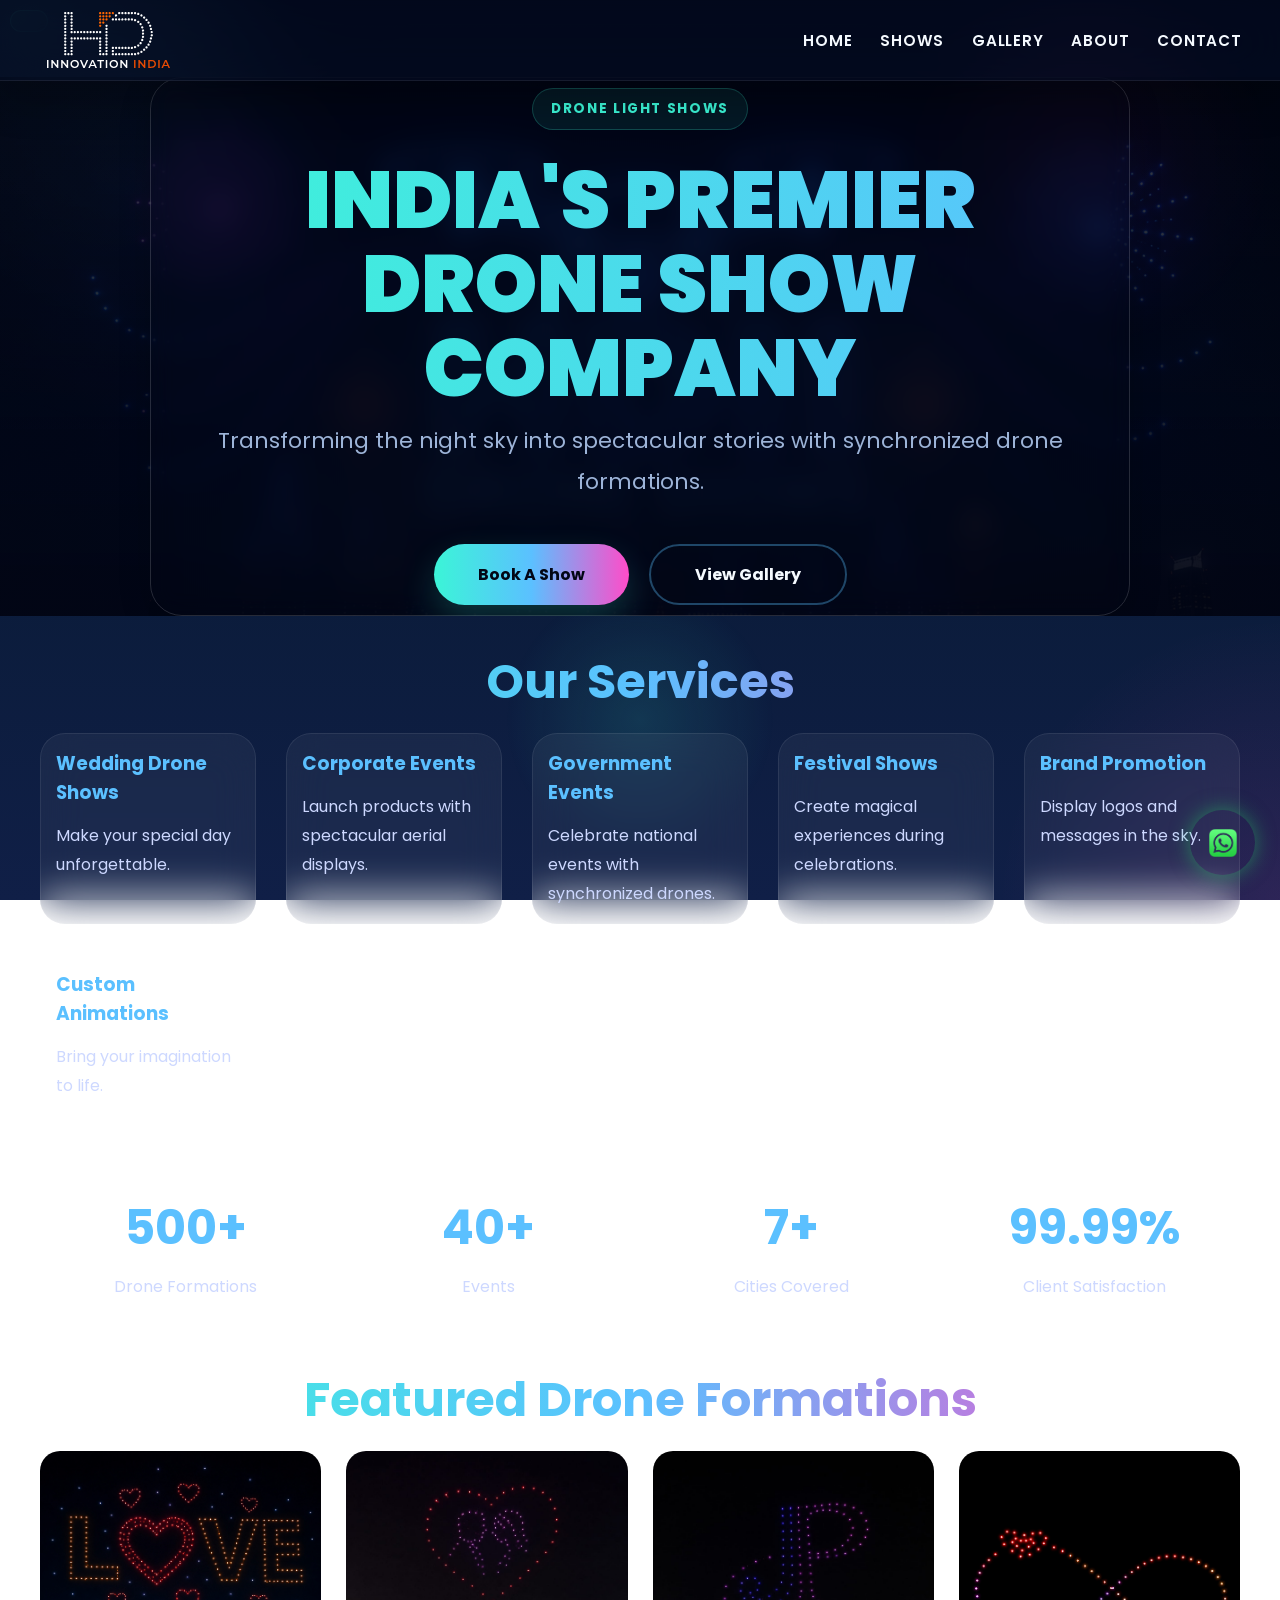
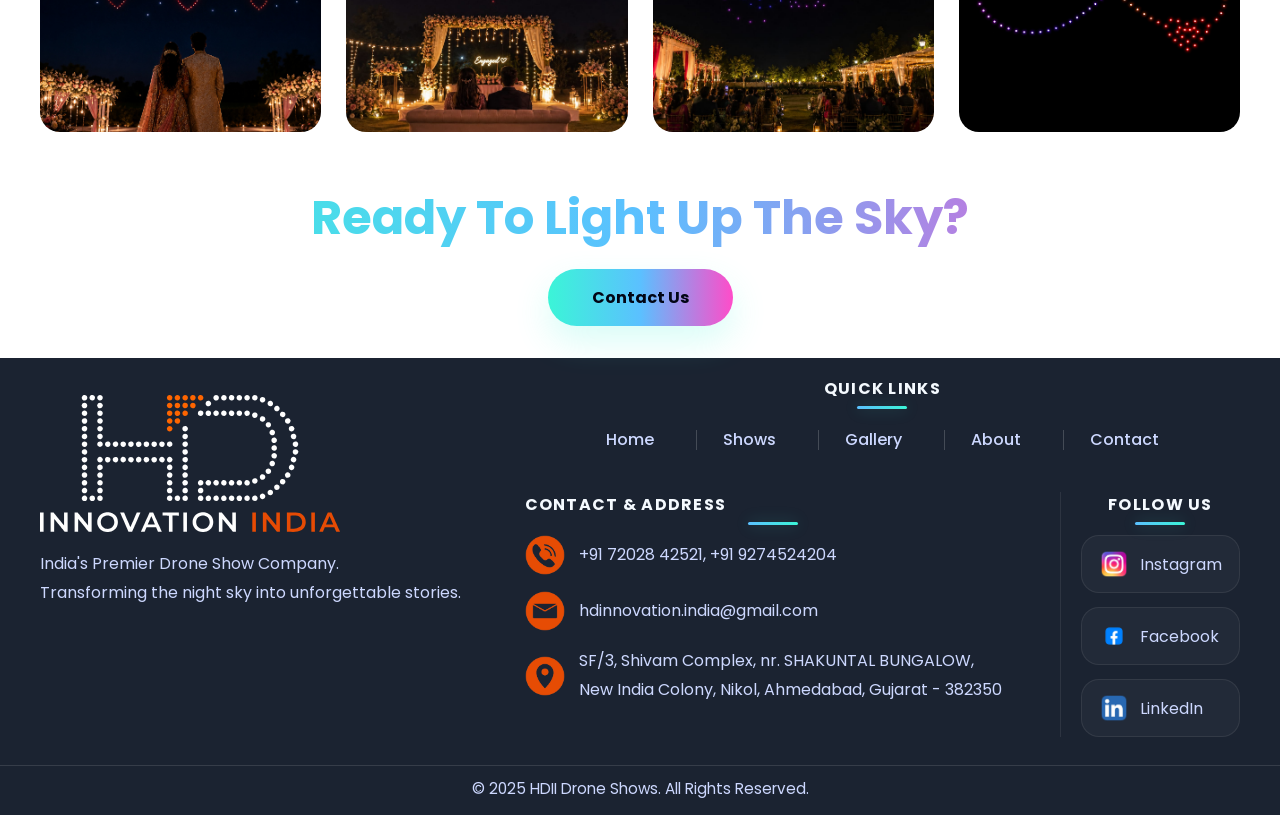
==== index.html @ b3e7aecb "Website Update" ====
<!DOCTYPE html>
<html lang="en">
<head>
    <meta charset="UTF-8">
    <meta name="viewport" content="width=device-width, initial-scale=1.0">
    <title>HDII Drone Shows</title>
    <link rel="icon" type="image/png" href="images/fevicon.svg">
    <link rel="stylesheet" href="css/style.css">
    <link href="https://fonts.googleapis.com/css2?family=Poppins:wght@300;400;500;600;700;800&display=swap"
        rel="stylesheet">
</head>
<body>
    <div id="drone-sky"></div>
    <!-- NAVBAR -->
    <header>
        <nav class="navbar">
            <a href="./index.html" class="logo">
                <img src="images/logo.svg" alt="HDII Logo">
            </a>
            <div class="menu-toggle" id="menu-toggle">
                ☰
            </div>
            <ul class="nav-links" id="nav-links">
                <li><a href="index.html">Home</a></li>
                <li><a href="shows.html">Shows</a></li>
                <li><a href="gallery.html">Gallery</a></li>
                <li><a href="about.html">About</a></li>
                <li><a href="contact.html">Contact</a></li>
            </ul>
        </nav>
    </header>
    <div class="hero-contentD">
        <span class="hero-tag"></span>            
    </div>
    <!-- HERO SECTION -->
    <section class="hero">
        <div class="hero-bg"></div>
        <div class="hero-animation">
            <span class="drone-dot dot-1"></span>
            <span class="drone-dot dot-2"></span>
            <span class="drone-dot dot-3"></span>
            <span class="drone-dot dot-4"></span>
        </div>
        <div class="overlay"></div>
        <div class="hero-content">
            <span class="hero-tag">Drone Light Shows</span>
            <h1>INDIA'S PREMIER DRONE SHOW COMPANY</h1>
            <p>
                Transforming the night sky into spectacular stories with synchronized drone formations.
            </p>
            <div class="hero-buttons">
                <a href="contact.html" class="btn-primary">Book A Show</a>
                <a href="gallery.html" class="btn-secondary">View Gallery</a>
            </div>
        </div>
    </section>
    <!-- SERVICES -->
    <section class="services">
        <h2>Our Services</h2>
        <div class="service-grid">
            <div class="card">
                <h3>Wedding Drone Shows</h3>
                <p>Make your special day unforgettable.</p>
            </div>
            <div class="card">
                <h3>Corporate Events</h3>
                <p>Launch products with spectacular aerial displays.</p>
            </div>
            <div class="card">
                <h3>Government Events</h3>
                <p>Celebrate national events with synchronized drones.</p>
            </div>
            <div class="card">
                <h3>Festival Shows</h3>
                <p>Create magical experiences during celebrations.</p>
            </div>
            <div class="card">
                <h3>Brand Promotion</h3>
                <p>Display logos and messages in the sky.</p>
            </div>
            <div class="card">
                <h3>Custom Animations</h3>
                <p>Bring your imagination to life.</p>
            </div>
        </div>
    </section>
    <!-- STATS -->
    <section class="stats">
        <div class="stat-box">
            <h2>500+</h2>
            <p>Drone Formations</p>
        </div>
        <div class="stat-box">
            <h2>40+</h2>
            <p>Events</p>
        </div>
        <div class="stat-box">
            <h2>7+</h2>
            <p>Cities Covered</p>
        </div>
        <div class="stat-box">
            <h2>99.99%</h2>
            <p>Client Satisfaction</p>
        </div>
    </section>
    <!-- GALLERY -->
    <section class="gallery-preview">
        <h2>Featured Drone Formations</h2>
        <div class="gallery-grid">
            <img src="images/gallery/01.jpeg" alt="Drone Show">
            <img src="images/gallery/02.jpeg" alt="Drone Show">
            <img src="images/gallery/03.jpeg" alt="Drone Show">
            <img src="images/gallery/04.jpeg" alt="Drone Show">
        </div>
    </section>
    <!-- CONTACT CTA -->
    <section class="contact-home">
        <h2>Ready To Light Up The Sky?</h2>
        <a href="contact.html" class="btn-primary">
            Contact Us
        </a>
    </section>
    
    <!-- WHATSAPP FLOAT BUTTON -->
    <a href="https://wa.me/917202842521?text=Hello%20HDII%20Team,%20we%20find%20your%20drone%20shows%20fascinating%20and%20would%20love%20to%20learn%20more%20about%20your%20services.%20Could%20you%20please%20provide%20details%20on%20how%20we%20can%20collaborate%20for%20an%20upcoming%20event%3F%20Looking%20forward%20to%20hearing%20from%20you."
       class="whatsapp-float"
       target="_blank"
       aria-label="Chat on WhatsApp">

        <img src="images/icon/WA.png" alt="WhatsApp icon" class="whatsapp-float-icon">

    </a>
    <!-- FOOTER -->
    <footer>
        <div class="footer-grid">
            <div class="footer-section footer-brand">
                <a href="index.html" class="footer-logo"><img src="images/logo.svg" alt="HDII Logo"></a>
                <p>
                    India's Premier Drone Show Company.<br>
                    Transforming the night sky into unforgettable stories.
                </p>
            </div>
            <div class="footer-section footer-links-section">
                <h3>Quick Links</h3>
                <div class="footer-links-grid">
                    <a href="index.html" class="footer-link link-home">
                        <span>Home</span>
                    </a>
                    <a href="shows.html" class="footer-link link-shows">
                        <span>Shows</span>
                    </a>
                    <a href="gallery.html" class="footer-link link-gallery">
                        <span>Gallery</span>
                    </a>
                    <a href="about.html" class="footer-link link-about">
                        <span>About</span>
                    </a>
                    <a href="contact.html" class="footer-link link-contact">
                        <span>Contact</span>
                    </a>
                </div>
            </div>
            <div class="footer-section footer-contact">
                <h3>Contact & Address</h3>
                <div class="footer-contact-item">
                    <img src="images/icon/CALL.png" alt="Phone" class="footer-icon-img">
                    <p>+91 72028 42521, +91 9274524204</p>
                </div>
                <div class="footer-contact-item">
                    <img src="images/icon/MAIL.png" alt="Email" class="footer-icon-img">
                    <p>hdinnovation.india@gmail.com</p>
                </div>
                <div class="footer-contact-item">
                    <img src="images/icon/LOCATION.png" alt="Location" class="footer-icon-img">
                    <p>SF/3, Shivam Complex, nr. SHAKUNTAL BUNGALOW,<br>
                    New India Colony, Nikol, Ahmedabad, Gujarat - 382350</p>
                </div>
            </div>
            <div class="footer-section footer-follow">
                <h3>Follow Us</h3>
                <div class="footer-social footer-social-buttons">
                    <a href="https://www.instagram.com/droneshow.in" class="social-instagram"><img src="images/icon/insta.png" alt="Instagram" class="footer-social-icon">Instagram</a>
                    <a href="https://www.facebook.com/profile.php?id=61590382779929" class="social-facebook"><img src="images/icon/FB.png" alt="Facebook" class="footer-social-icon">Facebook</a>
                    <a href="https://www.linkedin.com/in/hd-innovation-836845391" class="social-linkedin"><img src="images/icon/linkdin.png" alt="LinkedIn" class="footer-social-icon">LinkedIn</a>
                    <!-- <a href="#" class="social-youtube"><img src="images/icon/yt.png" alt="YouTube" class="footer-social-icon">YouTube</a> -->
                </div>
            </div>
        </div>
        <div class="footer-bottom">
            <p>© 2025 HDII Drone Shows. All Rights Reserved.</p>
        </div>
    </footer>
    <script>(function(){document.addEventListener('DOMContentLoaded',function(){var t=document.getElementById('menu-toggle');var n=document.getElementById('nav-links');if(!t||!n)return;t.addEventListener('click',function(){var o=n.classList.toggle('active');t.classList.toggle('open');t.setAttribute('aria-expanded',o?'true':'false');});n.querySelectorAll('a').forEach(function(a){a.addEventListener('click',function(){if(n.classList.contains('active')){n.classList.remove('active');t.classList.remove('open');t.setAttribute('aria-expanded','false');}});});window.addEventListener('keydown',function(e){if(e.key==='Escape'&&n.classList.contains('active')){n.classList.remove('active');t.classList.remove('open');t.setAttribute('aria-expanded','false');}});});})();</script>
    <script src="js/script.js"></script>
</body>
</html>
---- css/style.css ----
/* =========================================
   HDII DRONE SHOW WEBSITE V3
========================================= */

@import url('https://fonts.googleapis.com/css2?family=Poppins:wght@300;400;500;600;700;800&display=swap');

*{
    margin:0;
    padding:0;
    box-sizing:border-box;
    font-family:'Poppins',sans-serif;
}

html{
    scroll-behavior:smooth;
}

:root{

    --bg1:#020615;
    --bg2:#081a34;
    --bg3:#101f47;

    --blue:#5bc0ff;
    --purple:#a473ff;
    --pink:#ff4cc9;
    --cyan:#3bf5d7;

    --white:#f5faff;
    --text:#cdd8ff;
    --muted:#9db4d8;
    --card:rgba(7,14,36,.72);
    --border:rgba(255,255,255,.12);
}

/* =========================================
   BODY
========================================= */

body{

    background:
    radial-gradient(circle at top left, rgba(91,192,255,.12), transparent 18%),
    radial-gradient(circle at bottom right, rgba(255,76,201,.12), transparent 18%),
    linear-gradient(180deg, var(--bg1) 0%, var(--bg2) 45%, var(--bg3) 100%);

    color:var(--white);

    overflow-x:hidden;

    min-height:100vh;

    position:relative;

    background-attachment:fixed;
}

img,
picture,
video,
iframe{
    max-width:100%;
    height:auto;
    display:block;
}

h1,
h2,
h3,
h4,
h5,
h6,
p,
button,
a{
    overflow-wrap:break-word;
    word-wrap:break-word;
}

*{
    box-sizing:border-box;
}

.hero-content,
.about-container,
.gallery-grid,
.video-grid,
.service-grid,
.formation-grid,
.stats,
.footer-grid{
    width:min(100%,1200px);
    margin-inline:auto;
}

/* =========================================
   ANIMATED BACKGROUND
========================================= */

body::before{

    content:"";

    position:fixed;

    inset:0;

    background:

    radial-gradient(circle at 10% 20%, rgba(91,192,255,.18), transparent 18%),
    radial-gradient(circle at 85% 18%, rgba(255,76,201,.16), transparent 14%),
    radial-gradient(circle at 50% 80%, rgba(59,245,215,.12), transparent 14%),
    radial-gradient(circle at 30% 55%, rgba(255,255,255,.08), transparent 12%),
    radial-gradient(circle at 70% 45%, rgba(255,255,255,.08), transparent 12%);

    filter:blur(0.5px);

    z-index:-1;
}

/* =========================================
   SCROLLBAR
========================================= */

::-webkit-scrollbar{
    width:10px;
}

::-webkit-scrollbar-track{
    background:#111D35;
}

::-webkit-scrollbar-thumb{

    background:
    linear-gradient(
        var(--blue),
        var(--purple)
    );

    border-radius:20px;
}

/* =========================================
   NAVBAR
========================================= */

.navbar{

    position:fixed;

    top:0;
    left:0;

    width:100%;

    padding:5px 3%;

    display:flex;

    justify-content:space-between;

    align-items:center;

    z-index:1000;

    background:rgba(3,11,31,.72);

    backdrop-filter:blur(24px);

    border-bottom:1px solid rgba(255,255,255,.08);

    box-shadow:0 18px 40px rgba(0,0,0,.24);
}

.logo{

    display:flex;

    align-items:center;

    text-decoration:none;
    
    cursor:pointer;
}

.logo img{
    
    width:140px;
    height: 70px;
    
    padding:7px;
    object-fit:contain;

    border-radius:7px;

    transition:.4s;
}

.logo:hover img{

    transform:scale(1.05);

    box-shadow:
    0 0 16px rgba(91,192,255,.45),
    0 0 32px rgba(255,76,201,.28);
}

.nav-links{

    display:flex;

    align-items:center;

    gap:28px;

    margin:0;

    padding:0;

    list-style:none;
}

.nav-links li{

    list-style:none;
}

.nav-links a{

    color:var(--white);

    text-decoration:none;

    font-weight:600;

    font-size:.95rem;

    letter-spacing:.05em;

    text-transform:uppercase;

    transition:.25s ease-in-out;
}

.nav-links a:hover{

    color:var(--cyan);

    text-shadow:0 0 18px rgba(59,245,215,.45);
}

.nav-links a.active{

    color:var(--cyan);

    position:relative;
}

.nav-links a.active::after{

    content:'';

    position:absolute;

    inset:auto 0 0;

    height:3px;

    width:100%;

    background:linear-gradient(90deg, var(--cyan), var(--blue));

    border-radius:999px;
}

/* =========================================
   HERO
========================================= */

.hero{

    position:relative;
    
    min-height:46vh;

    display:flex;

    justify-content:center;

    align-items:center;

    text-align:center;

    overflow:hidden;
    align-content: center;
}

.hero-bg{

    position:absolute;

    inset:0;

    background-image:url('../images/gallery/BG1.png');

    background-size:cover;

    background-position:center;

    opacity:.6;

    filter:brightness(.65) saturate(1.15);
}

.hero-animation{

    position:absolute;

    inset:0;

    overflow:hidden;
}

.drone-dot{

    position:absolute;

    width:16px;

    height:16px;

    border-radius:50%;

    background:rgba(59,245,215,.9);

    box-shadow:0 0 18px rgba(59,245,215,.65), 0 0 40px rgba(59,245,215,.18);

    opacity:0;

    animation:droneFlight 12s ease-in-out infinite;
}

.drone-dot::after{

    content:'';

    position:absolute;

    inset:0;

    border-radius:50%;

    background:radial-gradient(circle, rgba(59,245,215,.34), transparent 55%);
}

.dot-1{top:22%; left:12%; animation-delay:0s;}

.dot-2{top:35%; right:18%; animation-delay:1.8s;}

.dot-3{bottom:28%; left:20%; animation-delay:3.7s;}

.dot-4{bottom:18%; right:22%; animation-delay:5.4s;}

@keyframes droneFlight{

    0%, 100%{opacity:0; transform:translate(0,0) scale(.75);}
    10%{opacity:1;}
    50%{opacity:.35; transform:translate(30px, -24px) scale(1.08);}
    80%{opacity:.1; transform:translate(-12px, 18px) scale(.9);}
}

.overlay{

    position:absolute;
    inset:0;

    background:linear-gradient(180deg, rgba(2,6,21,.45), rgba(1,4,17,.88));
}

.hero-contentD{
    padding: 10px;
}

.hero-content{

    position:relative;

    z-index:0;

    width:min(100%,980px);
    max-width:980px;

    padding:10px 10px 10px;

    /* background:rgba(255, 255, 255, 0.05); */
    border:1px solid rgba(255,255,255,0.15);

    border-radius:32px;

    backdrop-filter:blur(12px);

    -webkit-backdrop-filter:blur(12px);

    box-shadow:
        0 8px 32px rgba(0,0,0,0.2);
}

.hero-tag{

    display:inline-block;

    padding:10px 18px;

    margin-bottom:28px;

    border-radius:999px;

    color:var(--cyan);

    background:rgba(59,245,215,.08);

    border:1px solid rgba(59,245,215,.22);

    font-weight:700;

    letter-spacing:.12em;

    text-transform:uppercase;

    font-size:.85rem;
}

.hero-content h1{

    font-size:5rem;

    font-weight:900;

    line-height:1.05;

    margin-bottom:10px;

    color:transparent;

    background:linear-gradient(90deg, var(--cyan), var(--blue), var(--pink));

    background-size:200% auto;

    background-position:0% 50%;

    -webkit-background-clip:text;
    -webkit-text-fill-color:transparent;

    animation:glowText 12s ease-in-out infinite;
}

@keyframes glowText{

    0%{
        background-position:0% 50%;
    }

    50%{
        background-position:100% 50%;
    }

    100%{
        background-position:0% 50%;
    }
}

.hero-content p{

    color:var(--muted);

    font-size:1.35rem;

    margin-bottom:42px;

    line-height:1.9;
}

/* =========================================
   BUTTONS
========================================= */

.hero-buttons{

    display:flex;

    justify-content:center;

    gap:20px;

    flex-wrap:wrap;
}

.btn-primary{

    display:inline-flex;

    align-items:center;

    justify-content:center;

    background:linear-gradient(90deg, var(--cyan), var(--blue), var(--pink));

    color:var(--bg1);

    text-decoration:none;

    padding:16px 44px;

    border-radius:999px;

    font-weight:700;

    transition:.35s ease;

    box-shadow:0 15px 35px rgba(59,245,215,.2);
}

.btn-primary:hover{

    transform:translateY(-4px);

    box-shadow:0 20px 45px rgba(59,245,215,.28);
}

.btn-secondary{

    display:inline-flex;

    align-items:center;

    justify-content:center;

    border:2px solid rgba(91,192,255,.35);

    color:var(--white);

    text-decoration:none;

    padding:16px 44px;

    border-radius:999px;

    font-weight:700;

    transition:.35s ease;
}

.btn-secondary:hover{

    background:rgba(91,192,255,.16);

    color:var(--cyan);
}

/* =========================================
   SECTION TITLES
========================================= */

.services h2,
.gallery-preview h2,
.contact-home h2{

    text-align:center;

    margin-bottom:15px;

    font-size:3rem;

    background:
    linear-gradient(
        90deg,
        var(--cyan),
        var(--blue),
        var(--pink)
    );

    -webkit-background-clip:text;
    -webkit-text-fill-color:transparent;
}

/* =========================================
   SERVICES
========================================= */

.services{

    padding:30px 3%;
}

.service-grid2{

    display:grid;

    /* Fixed 3 columns: three items per row */
    grid-template-columns: repeat(3, 1fr);

    gap:30px;
}

.service-grid{

    display:grid;

    grid-template-columns:
    repeat(auto-fit,minmax(200px,1fr));

    gap:30px;
}

.card{

    background:
    rgba(255,255,255,.05);

    backdrop-filter:blur(20px);

    border:
    1px solid rgba(255,255,255,.08);

    border-radius:25px;

    padding:15px;

    transition:.4s;
}

.card:hover{

    transform:translateY(-10px);

    box-shadow:

    0 0 15px rgba(0,229,255,.4),

    0 0 30px rgba(160,32,240,.3);
}

.card h3{

    color:var(--blue);

    margin-bottom:15px;
}

.card p{

    color:var(--text);

    line-height:1.8;
}

/* =========================================
   STATS
========================================= */

.stats{

    padding:5px 0.5%;

    display:grid;

    grid-template-columns:
    repeat(auto-fit,minmax(220px,1fr));

    gap:25px;
}

.stat-box{

    background:
    rgba(255,255,255,.05);

    backdrop-filter:blur(20px);

    border-radius:20px;

    padding:40px;

    text-align:center;
}

.stat-box h2{

    font-size:3rem;

    color:var(--blue);

    margin-bottom:10px;
}

.stat-box p{

    color:var(--text);
}

/* =========================================
   GALLERY
========================================= */

.gallery-preview{
    padding: 20px 3% 20px;
}

.gallery-grid{

    display:grid;

    grid-template-columns:
    repeat(auto-fit,minmax(250px,1fr));

    gap:25px;
}

.gallery-grid img{

    width:100%;

    height:100%;

    object-fit:cover;

    border-radius:20px;

    transition:.4s;
}

.gallery-grid img:hover{

    transform:scale(1.05);

    box-shadow:
    0 0 15px var(--blue),
    0 0 25px var(--purple);
}

/* =========================================
   CONTACT
========================================= */

.contact-home{

    padding:30px 3%;

    text-align:center;
}

/* =========================================
   FOOTER
========================================= */

footer{

    background:rgba(8,17,32,.92);

    padding:12px 0px 12px;

    text-align:center;

    margin-top:2px;
}

footer p{

    color:var(--text);

    line-height:1.8;
}

.footer-grid{

    display:grid;

    grid-template-columns:repeat(auto-fit,minmax(260px,1fr));

    gap:24px;

    align-items:start;

    margin-bottom:28px;
}

.footer-section.footer-brand{

    display:flex;

    flex-direction:column;

    align-items:center;

    text-align:center;

    justify-self:center;
}

.footer-section h3{

    color:var(--white);

    margin-bottom:18px;

    font-size:1rem;

    letter-spacing:.08em;

    text-transform:uppercase;

    position:relative;
}

.footer-section h3::after{

    content:'';

    position:absolute;

    left:50%;

    transform:translateX(-50%);

    bottom:-8px;

    width:50px;

    height:3px;

    border-radius:999px;

    background:linear-gradient(90deg,var(--blue),var(--cyan));

    box-shadow:0 0 15px rgba(59,245,215,.25);
}

.footer-links-section{

    text-align:center;
}

.footer-links-grid{

    display:flex;

    flex-wrap:wrap;

    justify-content:center;

    align-items:center;

    gap:24px;

    padding-top:8px;
}

.footer-link{

    color:var(--text);

    text-decoration:none;

    transition:.25s;

    display:inline-flex;

    align-items:center;

    justify-content:center;

    gap:8px;

    background:transparent;

    border:none;

    border-radius:0;

    padding:0;

    min-width:auto;

    min-height:auto;

    font-size:1rem;

    font-weight:500;
}

.footer-link:hover{

    color:var(--white);

    background:transparent;
}

.footer-link + .footer-link::before{

    content:'';

    display:inline-block;

    width:1px;

    height:20px;

    margin:0 18px;

    background:rgba(255,255,255,.18);

    vertical-align:middle;
}

.footer-link-icon{

    display:none;
}

.footer-contact-item{

    display:flex;

    align-items:center;

    gap:14px;

    margin-bottom:16px;
}

.footer-icon-img{

    width:40px;

    height:40px;

    object-fit:contain;

    display:block;
}

.footer-contact p{

    margin:0;

    color:var(--text);

    line-height:1.8;
}

.footer-social{

    display:grid;

    gap:16px;
}

.footer-social-buttons{

    display:grid;

    grid-template-columns:0.5fr;

    gap:14px;
}

.footer-social a{

    color:var(--text);

    text-decoration:none;

    transition:.25s;

    display:flex;

    align-items:center;

    gap:12px;

    background:rgba(255,255,255,.03);

    border:1px solid rgba(255,255,255,.08);

    border-radius:18px;

    padding:14px 18px;

    min-height:56px;

}

.footer-social a:hover{

    color:var(--white);

    background:rgba(91,192,255,.08);
}

.footer-social-icon{

    width:28px;

    height:28px;

    display:block;

    object-fit:contain;
}

.social-instagram::before{

    background:linear-gradient(135deg,#d531f9,#fc3787);

    mask:url("data:image/svg+xml,%3Csvg viewBox='0 0 24 24' xmlns='http://www.w3.org/2000/svg'%3E%3Cpath fill='white' d='M7.75 2h8.5A5.75 5.75 0 0 1 22 7.75v8.5A5.75 5.75 0 0 1 16.25 22h-8.5A5.75 5.75 0 0 1 2 16.25v-8.5A5.75 5.75 0 0 1 7.75 2Zm0 1.5A4.25 4.25 0 0 0 3.5 7.75v8.5A4.25 4.25 0 0 0 7.75 20.5h8.5A4.25 4.25 0 0 0 20.5 16.25v-8.5A4.25 4.25 0 0 0 16.25 3.5h-8.5Zm10.5 1.22a1.13 1.13 0 1 1 0 2.26 1.13 1.13 0 0 1 0-2.26ZM12 7.75a4.25 4.25 0 1 1 0 8.5 4.25 4.25 0 0 1 0-8.5Zm0 1.5a2.75 2.75 0 1 0 0 5.5 2.75 2.75 0 0 0 0-5.5Z'/%3E%3C/svg%3E") center/60% no-repeat;
    -webkit-mask:url("data:image/svg+xml,%3Csvg viewBox='0 0 24 24' xmlns='http://www.w3.org/2000/svg'%3E%3Cpath fill='white' d='M7.75 2h8.5A5.75 5.75 0 0 1 22 7.75v8.5A5.75 5.75 0 0 1 16.25 22h-8.5A5.75 5.75 0 0 1 2 16.25v-8.5A5.75 5.75 0 0 1 7.75 2Zm0 1.5A4.25 4.25 0 0 0 3.5 7.75v8.5A4.25 4.25 0 0 0 7.75 20.5h8.5A4.25 4.25 0 0 0 20.5 16.25v-8.5A4.25 4.25 0 0 0 16.25 3.5h-8.5Zm10.5 1.22a1.13 1.13 0 1 1 0 2.26 1.13 1.13 0 0 1 0-2.26ZM12 7.75a4.25 4.25 0 1 1 0 8.5 4.25 4.25 0 0 1 0-8.5Zm0 1.5a2.75 2.75 0 1 0 0 5.5 2.75 2.75 0 0 0 0-5.5Z'/%3E%3C/svg%3E") center/60% no-repeat;
}

.social-facebook::before{

    background:linear-gradient(135deg,#2b8cff,#0056ff);

    mask:url("data:image/svg+xml,%3Csvg viewBox='0 0 24 24' xmlns='http://www.w3.org/2000/svg'%3E%3Cpath fill='white' d='M13.5 21.5h-3.5v-9H7.5V9.5h2.5V7.5a3.5 3.5 0 0 1 3.8-3.5h2.2v2.9h-1.6c-.7 0-.8.3-.8.8v1.9h2.4l-.3 3h-2.1v9Z'/%3E%3C/svg%3E") center/60% no-repeat;
    -webkit-mask:url("data:image/svg+xml,%3Csvg viewBox='0 0 24 24' xmlns='http://www.w3.org/2000/svg'%3E%3Cpath fill='white' d='M13.5 21.5h-3.5v-9H7.5V9.5h2.5V7.5a3.5 3.5 0 0 1 3.8-3.5h2.2v2.9h-1.6c-.7 0-.8.3-.8.8v1.9h2.4l-.3 3h-2.1v9Z'/%3E%3C/svg%3E") center/60% no-repeat;
}

.social-linkedin::before{

    background:linear-gradient(135deg,#00c0ff,#0054ff);

    mask:url("data:image/svg+xml,%3Csvg viewBox='0 0 24 24' xmlns='http://www.w3.org/2000/svg'%3E%3Cpath fill='white' d='M6.94 8.66H4.24V19h2.7V8.66ZM5.6 7.08a1.56 1.56 0 1 1 0-3.12 1.56 1.56 0 0 1 0 3.12Zm5.58 1.58h-2.7V19h2.7v-5.22c0-1.4.28-2.78 2.02-2.78 1.73 0 1.75 1.62 1.75 2.86V19h2.7v-5.7c0-3.3-1.76-4.82-4.1-4.82-1.86 0-2.66 1.02-3.11 1.74v.06Z'/%3E%3C/svg%3E") center/60% no-repeat;
    -webkit-mask:url("data:image/svg+xml,%3Csvg viewBox='0 0 24 24' xmlns='http://www.w3.org/2000/svg'%3E%3Cpath fill='white' d='M6.94 8.66H4.24V19h2.7V8.66ZM5.6 7.08a1.56 1.56 0 1 1 0-3.12 1.56 1.56 0 0 1 0 3.12Zm5.58 1.58h-2.7V19h2.7v-5.22c0-1.4.28-2.78 2.02-2.78 1.73 0 1.75 1.62 1.75 2.86V19h2.7v-5.7c0-3.3-1.76-4.82-4.1-4.82-1.86 0-2.66 1.02-3.11 1.74v.06Z'/%3E%3C/svg%3E") center/60% no-repeat;
}

.social-youtube::before{

    background:linear-gradient(135deg,#ff003c,#ff6a00);

    mask:url("data:image/svg+xml,%3Csvg viewBox='0 0 24 24' xmlns='http://www.w3.org/2000/svg'%3E%3Cpath fill='white' d='M21 7.5c0-1.24-.98-2.25-2.22-2.27C16.92 5.2 12 5.2 12 5.2s-4.92 0-6.78.03C3.98 5.25 3 6.27 3 7.5 3 9.71 3 12 3 12s0 2.29.22 4.5c.07 1.24.98 2.25 2.22 2.27C7.08 18.8 12 18.8 12 18.8s4.92 0 6.78-.03C20.02 18.75 21 17.73 21 16.5c0-2.54 0-5.09 0-7.5Zm-11 7.1V9.4l5.5 2.6-5.5 2.6Z'/%3E%3C/svg%3E") center/60% no-repeat;
    -webkit-mask:url("data:image/svg+xml,%3Csvg viewBox='0 0 24 24' xmlns='http://www.w3.org/2000/svg'%3E%3Cpath fill='white' d='M21 7.5c0-1.24-.98-2.25-2.22-2.27C16.92 5.2 12 5.2 12 5.2s-4.92 0-6.78.03C3.98 5.25 3 6.27 3 7.5 3 9.71 3 12 3 12s0 2.29.22 4.5c.07 1.24.98 2.25 2.22 2.27C7.08 18.8 12 18.8 12 18.8s4.92 0 6.78-.03C20.02 18.75 21 17.73 21 16.5c0-2.54 0-5.09 0-7.5Zm-11 7.1V9.4l5.5 2.6-5.5 2.6Z'/%3E%3C/svg%3E") center/60% no-repeat;
}

.footer-bottom{

    border-top:1px solid rgba(255,255,255,.12);

    padding-top:9px;

    text-align:center;

    font-size:.95rem;
}

.footer-logo img{

    width:300px;

    max-width:100%;

    height:auto;

    margin-bottom:18px;
}

@media (min-width: 992px){

    .footer-grid{
        grid-template-columns:0.9fr 1fr 0.15fr 0.15fr;
        grid-template-areas:
            "brand links links links"
            "brand contact follow follow";
        gap:28px;
        align-items:start;
    }

    .footer-section.footer-brand{
        grid-area:brand;
        text-align:left;
        align-items:flex-start;
        justify-self:start;
        padding-top: 25px;
        padding-bottom:0;
    }

    .footer-section.footer-links-section{
        grid-area:links;
        padding-top:6px;
        padding-bottom: 12px;
    }

    .footer-section.footer-contact{
        grid-area:contact;
        text-align:left;        
        
        align-items: center;
        padding-right:10px;
        /* border-right:1px solid rgba(255,255,255,.08); */
    }

    .footer-section.footer-follow{
        grid-area:follow;
        text-align:center;
        padding-left:20px;
        border-left:1px solid rgba(255,255,255,.08);
    }

    .footer-links-grid{
        justify-content:center;
    }

    .footer-section.footer-follow .footer-social-buttons{
        grid-template-columns:1fr;
    }

}

/* =========================================
   PAGE HEADER
========================================= */

.page-header{

    padding-top:120px;
    padding-bottom:60px;

    text-align:center;

    background:rgba(3,11,31,.45);

    border-bottom:1px solid var(--border);
}

.page-header-content{

    max-width:900px;

    margin-inline:auto;

    padding:40px 32px;

    background:var(--card);

    border:1px solid rgba(255,255,255,.12);

    border-radius:28px;

    backdrop-filter:blur(20px);
}

.page-header h1{

    font-size:4rem;

    background:
    linear-gradient(
    90deg,
    var(--cyan),
    var(--blue),
    var(--pink));

    -webkit-background-clip:text;
    -webkit-text-fill-color:transparent;
}

.page-header p{

    color:var(--text);

    margin-top:20px;
}

/* =========================================
   ABOUT
========================================= */

.about-section{

    padding:30px 5%;
}

.about-container{

    display:grid;

    grid-template-columns:1fr 1fr;

    gap:50px;

    align-items:flex-start;
}

.about-image{

    width:100%;
}

.about-image img{

    width:100%;

    border-radius:25px;
    object-fit:cover;
}

.about-content{

    display:flex;
    flex-direction:column;
    justify-content:center;
}

.about-content h2{

    color:var(--blue);

    margin-bottom:20px;

    font-size:2.5rem;
}

.about-content p{

    line-height:1.9;

    margin-bottom:20px;

    color:var(--text);
}

/* =========================================
   MISSION
========================================= */

.mission-section{

    padding:30px 5%;

    text-align:center;
}

.mission-section h2{

    font-size:3rem;

    margin-bottom:25px;

    color:var(--blue);
}

.mission-section p{

    max-width:900px;

    margin:auto;

    color:var(--text);

    line-height:1.8;
}

/* =========================================
   FORMATIONS
========================================= */

.formations-section{

    padding:20px 5%;
}

.formations-section h2{

    text-align:center;

    margin-bottom:30px;

    font-size:3rem;

    background:
    linear-gradient(
    90deg,
    var(--blue),
    var(--purple));

    -webkit-background-clip:text;
    -webkit-text-fill-color:transparent;
}

.formation-grid{

    display:grid;

    grid-template-columns:
    repeat(auto-fit,minmax(300px,1fr));

    gap:30px;
}

.formation-card{

    background:
    rgba(255,255,255,.05);

    border-radius:25px;

    overflow:hidden;

    backdrop-filter:blur(20px);

    transition:.4s;
}

.formation-card:hover{

    transform:translateY(-10px);

    box-shadow:
    0 0 15px rgba(0,229,255,.4),
    0 0 25px rgba(160,32,240,.3);
}

.formation-card img{

    width:100%;

    height:300px;

    object-fit:cover;
}

.formation-card h3{

    text-align:center;

    padding:20px;

    color:var(--blue);
}

/* =========================================
   PROCESS
========================================= */

.process-section{

    padding:20px 4%;
}

.process-section h2{

    text-align:center;

    margin-bottom:30px;

    font-size:3rem;

    background:
    linear-gradient(
    90deg,
    var(--blue),
    var(--purple));

    -webkit-background-clip:text;
    -webkit-text-fill-color:transparent;
}

/* =========================================
   GALLERY PAGE
========================================= */

.gallery-section{

    padding:30px 5%;
}

.gallery-section h2{

    text-align:center;

    margin-bottom:30px;

    font-size:3rem;

    background:
    linear-gradient(
    90deg,
    var(--blue),
    var(--purple));

    -webkit-background-clip:text;
    -webkit-text-fill-color:transparent;
}

.gallery-container{

    display:grid;

    grid-template-columns:
    repeat(auto-fit,minmax(350px,1fr));

    gap:25px;
}

.gallery-item{

    overflow:hidden;

    border-radius:25px;

    background:
    rgba(255,255,255,.05);

    backdrop-filter:blur(20px);
}

.gallery-item img{

    width:100%;

    height:100%;

    object-fit:cover;

    transition:.5s;
}

.gallery-item:hover img{

    transform:scale(1.1);
}

/* =========================================
   VIDEO SECTION
========================================= */

.video-section{

    padding:30px 8%;
}

.video-section h2{

    text-align:center;

    margin-bottom:30px;

    font-size:3rem;

    background:
    linear-gradient(
    90deg,
    var(--blue),
    var(--purple));

    -webkit-background-clip:text;
    -webkit-text-fill-color:transparent;
}

.video-grid{

    display:grid;

    grid-template-columns:
    repeat(auto-fit,minmax(350px,1fr));

    gap:30px;
}

.video-card{

    background:
    rgba(255,255,255,.05);

    padding:20px;

    border-radius:25px;

    backdrop-filter:blur(20px);
}

.video-card video{

    width:100%;

    border-radius:20px;
}

.video-card h3{

    margin-top:15px;

    color:var(--blue);

    text-align:center;
}

/* =========================================
   SHOWCASE
========================================= */

.showcase-section{

    padding:30px 8%;
}

.showcase-section h2{

    text-align:center;

    margin-bottom:30px;

    font-size:3rem;

    background:
    linear-gradient(
    90deg,
    var(--blue),
    var(--purple));

    -webkit-background-clip:text;
    -webkit-text-fill-color:transparent;
}

.showcase-grid{

    display:grid;

    grid-template-columns:
    repeat(auto-fit,minmax(350px,1fr));

    gap:30px;
}

.showcase-card{

    background:
    rgba(255,255,255,.05);

    padding:35px;

    border-radius:25px;

    backdrop-filter:blur(20px);

    transition:.4s;
}

.showcase-card:hover{

    transform:translateY(-10px);

    box-shadow:
    0 0 15px rgba(0,229,255,.3),
    0 0 25px rgba(160,32,240,.3);
}

.showcase-card h3{

    color:var(--blue);

    margin-bottom:15px;
}

.showcase-card p{

    color:var(--text);

    line-height:1.8;
}

/* =========================================
   CONTACT PAGE
========================================= */

.contact-section{

    padding:90px 8%;
}

.contact-container{

    display:grid;

    grid-template-columns:1fr 1fr;

    gap:50px;
}

.contact-info,
.contact-form{

    background:rgba(255,255,255,.05);

    backdrop-filter:blur(20px);

    padding:40px;

    border-radius:25px;
}

.map-container{

    border-radius:25px;

    overflow:hidden;

    box-shadow:0 20px 50px rgba(0,0,0,.25);
}

.map-container iframe{

    width:100%;

    min-height:360px;

    height:100%;

    border:0;
}

@media (max-width: 992px) {

    .contact-section,
    .map-section,
    .social-section,
    .footer-grid,
    .about-section,
    .services,
    .gallery-preview,
    .video-section,
    .showcase-section,
    .mission-section,
    .formations-section,
    .process-section,
    .contact-home{
        padding-left:6%;
        padding-right:6%;
    }

    .about-container{
        grid-template-columns:1fr;
    }

    .service-grid{
        grid-template-columns:1fr;
    }

    .contact-container{
        grid-template-columns:1fr;
    }

    .contact-info,
    .contact-form{
        padding:28px;
    }

    .contact-form input,
    .contact-form textarea{
        font-size:1rem;
    }

    .map-container iframe{
        min-height:280px;
    }

    .page-header{
        padding-top:120px;
        padding-bottom:60px;
    }

    .page-header-content{
        padding:32px 24px;
    }

    .page-header h1{
        font-size:2.8rem;
    }

    .page-header p,
    .about-content p,
    .services h2,
    .mission-section p,
    .contact-home h2,
    .video-section h2,
    .social-section h2,
    .showcase-section h2{
        font-size:1.05rem;
    }
}

@media (max-width: 768px) {

    .hero-content{
        padding:28px 24px 30px;
    }

    .hero-content h1{
        font-size:3rem;
    }

    .hero-buttons{
        flex-direction:column;
        gap:16px;
    }

    .footer-grid{
        grid-template-columns:1fr;
    }

    .footer-section{
        padding-bottom:20px;
    }
}

.contact-info h2,
.contact-form h2{

    margin-bottom:30px;

    color:var(--blue);
}

.info-box{

    margin-bottom:25px;
}

.info-box h3{

    display:flex;
    align-items:center;
    gap:12px;

    color:var(--blue);

    margin-bottom:10px;
}

.info-box h3 .info-icon{

    width:28px;
    height:auto;
    display:inline-block;
}

.whatsapp-button .btn-icon{

    width:28px;
    height:auto;
    display:inline-block;
}

.whatsapp-button img{

    width:20px;
    height:auto;
    margin-right:10px;
}

.whatsapp-float-icon{

    width:28px;
    height:auto;
}

.info-box p{

    color:var(--text);
}

.contact-form form{

    display:flex;

    flex-direction:column;

    gap:15px;
}

.contact-form input,
.contact-form textarea{

    padding:15px;

    border:none;

    border-radius:12px;

    background:
    rgba(255,255,255,.08);

    color:white;

    outline:none;
}

.contact-form textarea{

    resize:none;
}

/* =========================================
   MAP
========================================= */

.map-section{

    padding:90px 8%;
}

.map-section h2{

    text-align:center;

    margin-bottom:40px;

    font-size:3rem;

    background:
    linear-gradient(
    90deg,
    var(--blue),
    var(--purple));

    -webkit-background-clip:text;
    -webkit-text-fill-color:transparent;
}

.map-container iframe{

    width:100%;

    height:450px;

    border:none;

    border-radius:25px;
}

/* =========================================
   SOCIAL
========================================= */

.social-section{

    padding:90px 8%;

    text-align:center;
}

.social-section h2{

    margin-bottom:40px;

    font-size:3rem;

    background:
    linear-gradient(
    90deg,
    var(--blue),
    var(--purple));

    -webkit-background-clip:text;
    -webkit-text-fill-color:transparent;
}

.social-links{

    display:flex;

    justify-content:center;

    flex-wrap:wrap;

    gap:20px;
}

.social-links a{

    text-decoration:none;

    padding:15px 30px;

    border-radius:50px;

    background:
    rgba(255,255,255,.05);

    color:white;

    transition:.4s;
}

.social-links a:hover{

    background:var(--blue);

    color:#081120;
}

/* =========================================
   WHATSAPP FLOAT
========================================= */

.whatsapp-float{

    position:fixed;

    bottom:25px;

    right:25px;

    width:65px;

    height:65px;

    border-radius:50%;

    /* background:#25D366; */

    display:flex;

    justify-content:center;

    align-items:center;

    font-size:30px;

    text-decoration:none;

    color:white;

    z-index:999;

    box-shadow:
    0 0 20px rgba(37,211,102,.5);
}

/* =========================================
   DRONE SKY ANIMATION
========================================= */

#drone-sky{

    position:fixed;

    top:0;
    left:0;

    width:100%;
    height:100%;

    overflow:hidden;

    pointer-events:none;

    z-index:1;
}

.drone-fly{

    position:absolute;
    display:flex;
    align-items:center;
    justify-content:center;

    font-size:1rem;
    line-height:1;

    color:var(--bg1);
    text-shadow:
    0 0 10px currentColor,
    0 0 18px currentColor,
    0 0 28px currentColor;

    pointer-events:none;
}

@keyframes fly{

    0%{

        transform:
        translateX(-100px)
        translateY(0px)
        rotate(0deg);

        opacity:0;
    }

    10%{
        opacity:1;
    }

    50%{

        transform:
        translateX(50vw)
        translateY(-80px)
        rotate(10deg);
    }

    100%{

        transform:
        translateX(120vw)
        translateY(40px)
        rotate(-10deg);

        opacity:0;
    }
}

.hero-content.home-hero{
    background:transparent;
    border:none;
    box-shadow:none;
    padding:0;
    margin-top:-40px;
}

/* =========================================
   MOBILE MENU
========================================= */

.menu-toggle{

    display:none;

    font-size:32px;

    color:white;

    cursor:pointer;

    z-index:10001;
}

@media(max-width:768px){

    .navbar{
        padding:16px 5%;
    }

    .hero{
        min-height:auto;
        padding-top:30px;
    }

    .hero-content{
        width:calc(100% - 40px);
        padding:28px 20px 30px;
    }

    .hero-content h1{
        font-size:2.8rem;
    }

    .hero-content p{
        font-size:1rem;
    }

    .hero-buttons{
        flex-direction:column;
        gap:14px;
    }

    .page-header{
        padding-top:120px;
        padding-bottom:60px;
    }

    .page-header h1,
    .services h2,
    .gallery-preview h2,
    .contact-home h2,
    .map-section h2,
    .social-section h2,
    .showcase-section h2,
    .mission-section h2,
    .formations-section h2,
    .process-section h2{
        font-size:2.4rem;
    }

    .footer-grid{
        gap:24px;
    }

    .footer-bottom{
        font-size:0.95rem;
    }

    .menu-toggle{

        display:block;
    }

    .nav-links{

        position:fixed;

        top:80px;

        right:-100%;

        width:260px;

        height:auto;

        background:
        rgba(8,17,32,.95);

        backdrop-filter:blur(20px);

        flex-direction:column;

        padding:25px;

        gap:20px;

        border-radius:20px;

        transition:.4s;

        z-index:9999;
    }

    .nav-links.active{

        right:20px;
    }

    .nav-links li{

        width:100%;
    }

    .nav-links a{

        display:block;

        padding:12px;

        border-radius:10px;
    }

    .nav-links a:hover{

        background:
        rgba(255,255,255,.08);
    }
}
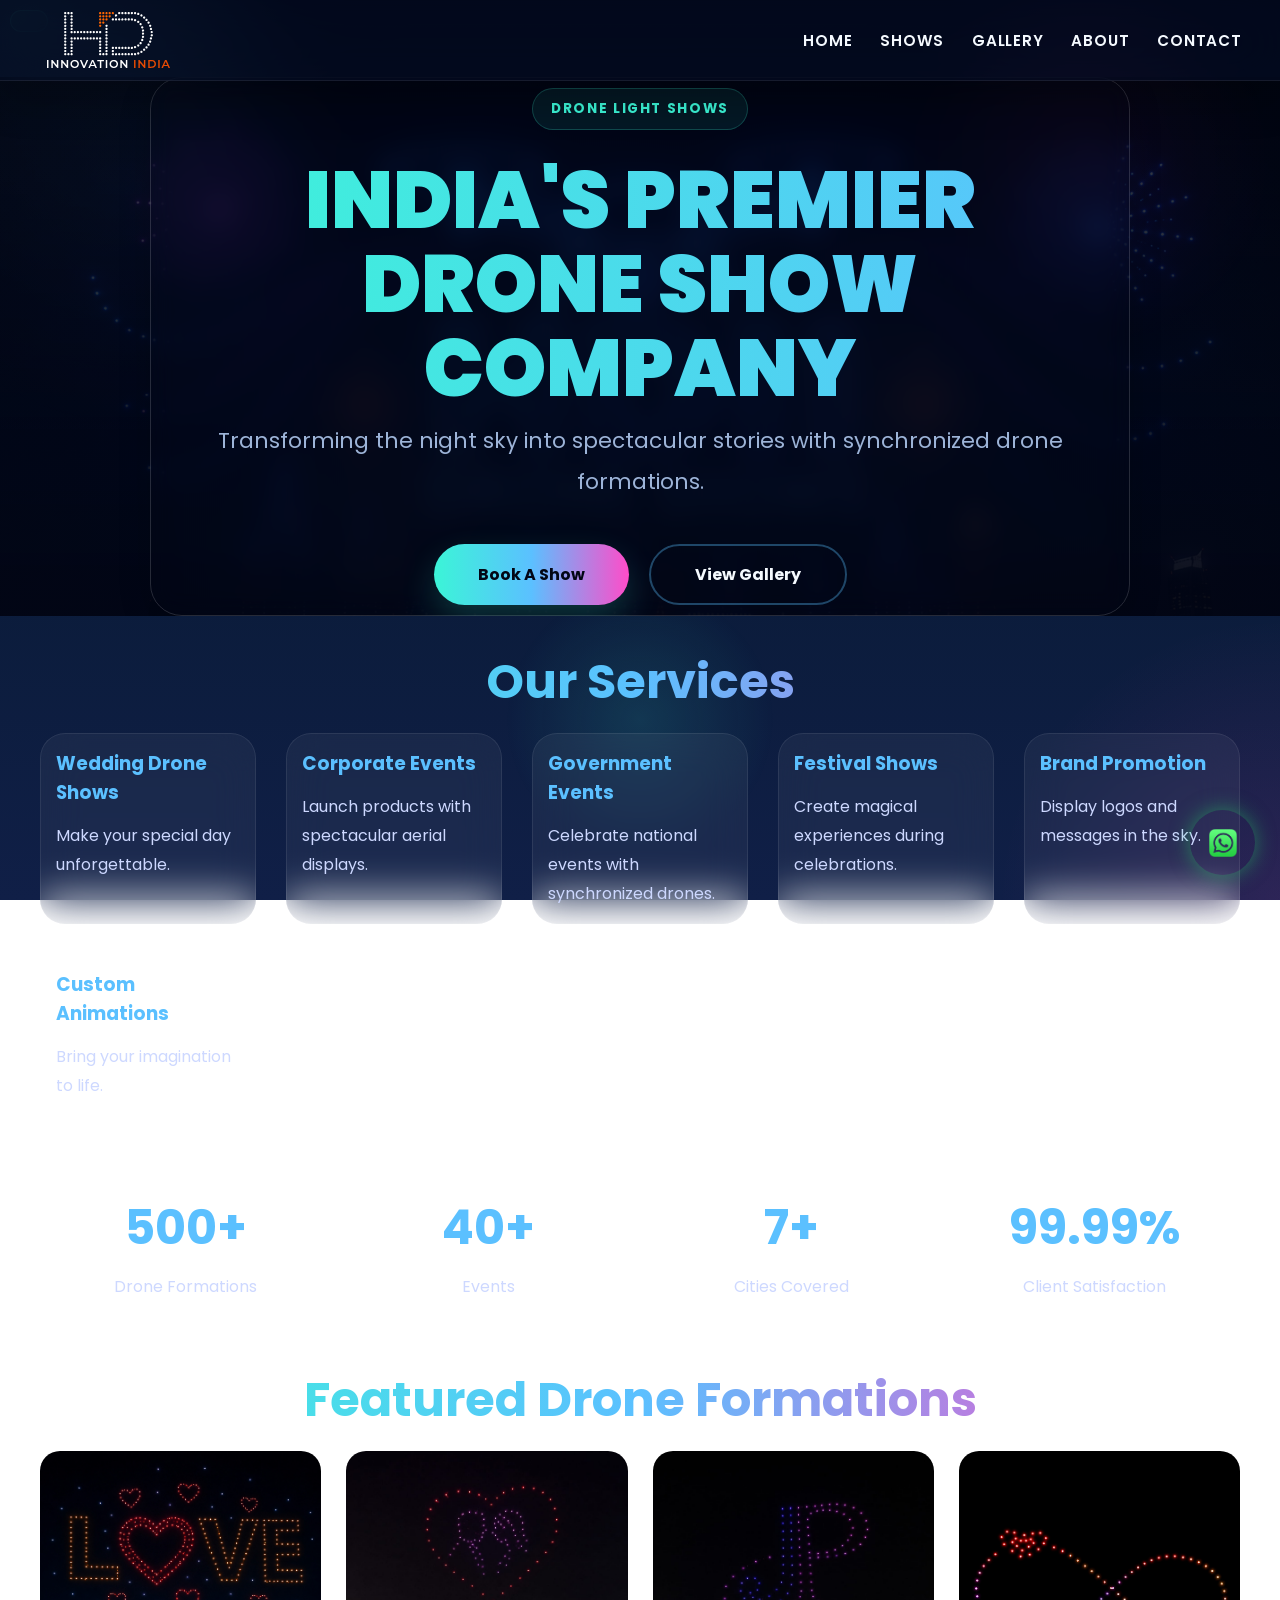
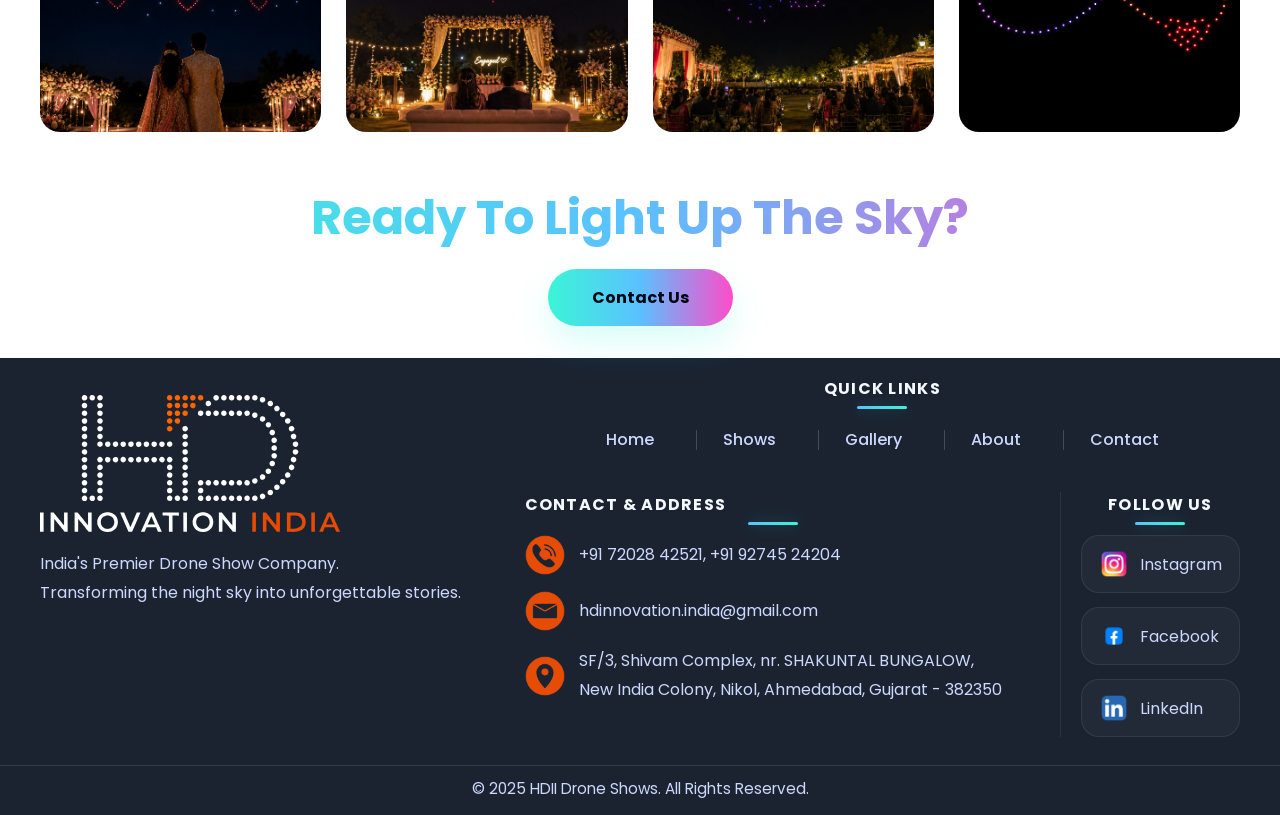
==== commit 1dd24563: "Website Update" ====
--- a/index.html
+++ b/index.html
@@ -164,7 +164,7 @@
                 <h3>Contact & Address</h3>
                 <div class="footer-contact-item">
                     <img src="images/icon/CALL.png" alt="Phone" class="footer-icon-img">
-                    <p>+91 72028 42521, +91 9274524204</p>
+                    <p>+91 72028 42521, +91 92745 24204</p>
                 </div>
                 <div class="footer-contact-item">
                     <img src="images/icon/MAIL.png" alt="Email" class="footer-icon-img">
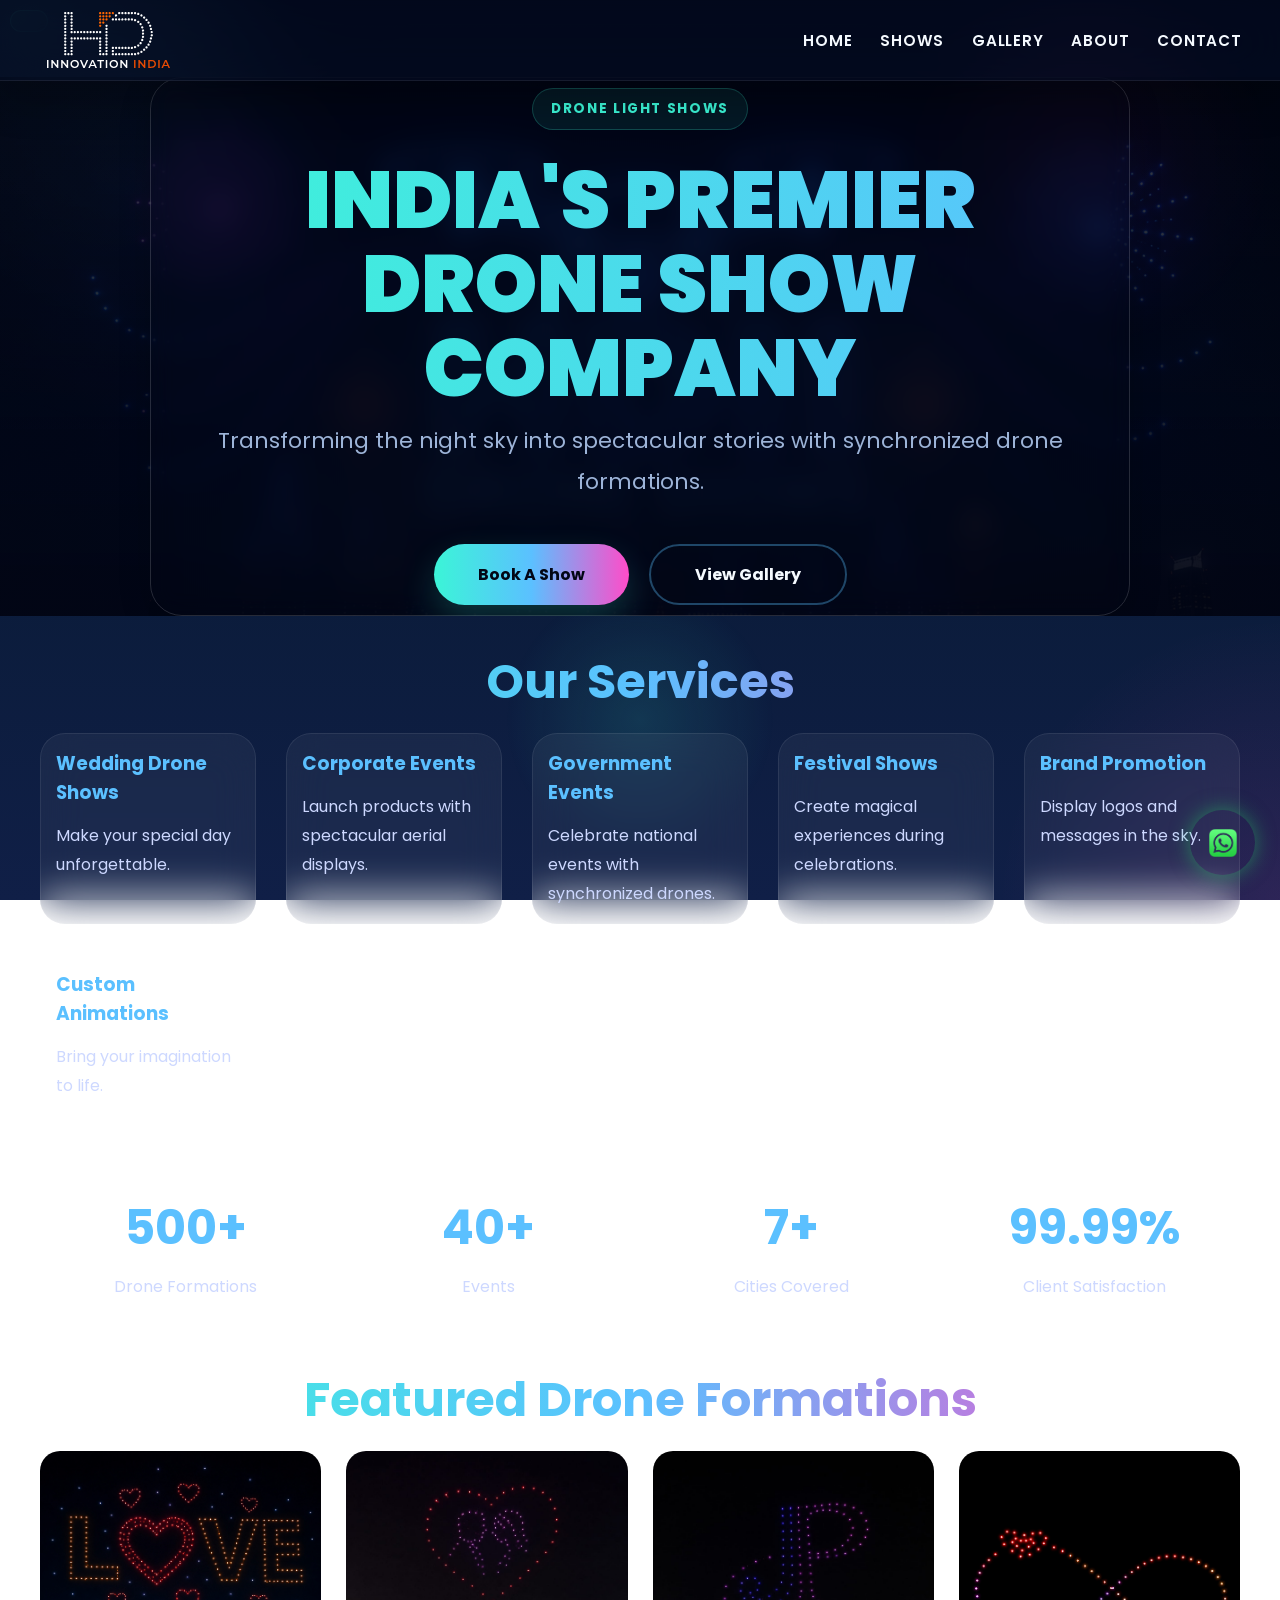
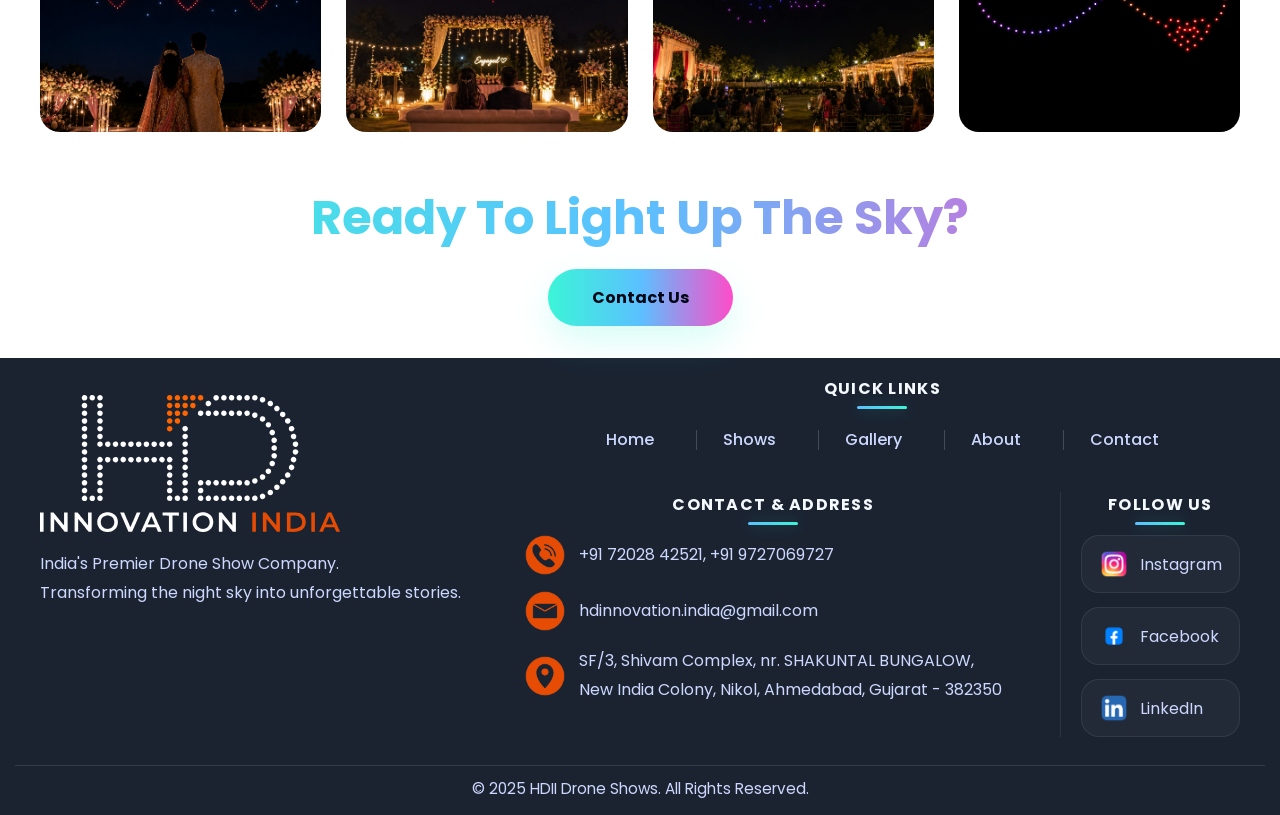
==== commit 1c8c1a14: "Change phone number in footer contact section Updated contact phone number in the footer section." ====
--- a/index.html
+++ b/index.html
@@ -164,7 +164,7 @@
                 <h3>Contact & Address</h3>
                 <div class="footer-contact-item">
                     <img src="images/icon/CALL.png" alt="Phone" class="footer-icon-img">
-                    <p>+91 72028 42521, +91 92745 24204</p>
+                    <p>+91 72028 42521, +91 9727069727</p>
                 </div>
                 <div class="footer-contact-item">
                     <img src="images/icon/MAIL.png" alt="Email" class="footer-icon-img">
@@ -193,4 +193,4 @@
     <script>(function(){document.addEventListener('DOMContentLoaded',function(){var t=document.getElementById('menu-toggle');var n=document.getElementById('nav-links');if(!t||!n)return;t.addEventListener('click',function(){var o=n.classList.toggle('active');t.classList.toggle('open');t.setAttribute('aria-expanded',o?'true':'false');});n.querySelectorAll('a').forEach(function(a){a.addEventListener('click',function(){if(n.classList.contains('active')){n.classList.remove('active');t.classList.remove('open');t.setAttribute('aria-expanded','false');}});});window.addEventListener('keydown',function(e){if(e.key==='Escape'&&n.classList.contains('active')){n.classList.remove('active');t.classList.remove('open');t.setAttribute('aria-expanded','false');}});});})();</script>
     <script src="js/script.js"></script>
 </body>
-</html>+</html>
--- a/css/style.css
+++ b/css/style.css
@@ -644,7 +644,7 @@
 .card h3{
 
     color:var(--blue);
-
+    
     margin-bottom:15px;
 }
 
@@ -758,211 +758,213 @@
 
     background:rgba(8,17,32,.92);
 
-    padding:12px 0px 12px;
+    padding:12px 15px 12px 15px;
+
+    text-align:left;
+
+    margin-top:2px;
+}
+
+footer p{
+
+    color:var(--text);
+
+    line-height:1.8;
+}
+
+.footer-grid{
+
+    display:grid;
+
+    grid-template-columns:repeat(auto-fit,minmax(260px,1fr));
+
+    gap:24px;
+
+    align-items:start;
+
+    margin-bottom:28px;
+}
+
+.footer-section.footer-brand{
+
+    display:flex;
+
+    flex-direction:column;
+
+    align-items:center;
 
     text-align:center;
 
-    margin-top:2px;
-}
-
-footer p{
+    justify-self:center;
+}
+
+.footer-section h3{
+
+    color:var(--white);
+    text-align: center;
+    margin-bottom:18px;
+
+    font-size:1rem;
+
+    letter-spacing:.08em;
+
+    text-transform:uppercase;
+
+    position:relative;
+}
+
+.footer-section h3::after{
+
+    content:'';
+
+    position:absolute;
+
+    left:50%;
+
+    transform:translateX(-50%);
+
+    bottom:-8px;
+
+    width:50px;
+
+    height:3px;
+
+    border-radius:999px;
+
+    background:linear-gradient(90deg,var(--blue),var(--cyan));
+
+    box-shadow:0 0 15px rgba(59,245,215,.25);
+}
+
+.footer-links-section{
+
+    text-align:center;
+}
+
+.footer-links-grid{
+
+    display:flex;
+
+    flex-wrap:wrap;
+
+    justify-content:center;
+
+    align-items:center;
+
+    gap:24px;
+
+    padding-top:8px;
+}
+
+.footer-link{
 
     color:var(--text);
 
+    text-decoration:none;
+
+    transition:.25s;
+
+    display:inline-flex;
+
+    align-items:center;
+
+    justify-content:center;
+
+    gap:8px;
+
+    background:transparent;
+
+    border:none;
+
+    border-radius:0;
+
+    padding:0;
+
+    min-width:auto;
+
+    min-height:auto;
+
+    font-size:1rem;
+
+    font-weight:500;
+}
+
+.footer-link:hover{
+
+    color:var(--white);
+
+    background:transparent;
+}
+
+.footer-link + .footer-link::before{
+
+    content:'';
+
+    display:inline-block;
+
+    width:1px;
+
+    height:20px;
+
+    margin:0 18px;
+
+    background:rgba(255,255,255,.18);
+
+    vertical-align:middle;
+}
+
+.footer-link-icon{
+
+    display:none;
+}
+
+.footer-contact-item{
+
+    display:flex;
+
+    align-items:center;
+
+    gap:14px;
+
+    margin-bottom:16px;
+}
+
+.footer-icon-img{
+
+    width:40px;
+
+    height:40px;
+
+    object-fit:contain;
+
+    display:block;
+}
+
+.footer-contact p{
+
+    margin:0;
+
+    color:var(--text);
+
     line-height:1.8;
 }
 
-.footer-grid{
+.footer-social{
 
     display:grid;
 
-    grid-template-columns:repeat(auto-fit,minmax(260px,1fr));
-
-    gap:24px;
-
-    align-items:start;
-
-    margin-bottom:28px;
-}
-
-.footer-section.footer-brand{
-
-    display:flex;
-
-    flex-direction:column;
-
-    align-items:center;
-
-    text-align:center;
-
-    justify-self:center;
-}
-
-.footer-section h3{
-
-    color:var(--white);
-
-    margin-bottom:18px;
-
-    font-size:1rem;
-
-    letter-spacing:.08em;
-
-    text-transform:uppercase;
-
-    position:relative;
-}
-
-.footer-section h3::after{
-
-    content:'';
-
-    position:absolute;
-
-    left:50%;
-
-    transform:translateX(-50%);
-
-    bottom:-8px;
-
-    width:50px;
-
-    height:3px;
-
-    border-radius:999px;
-
-    background:linear-gradient(90deg,var(--blue),var(--cyan));
-
-    box-shadow:0 0 15px rgba(59,245,215,.25);
-}
-
-.footer-links-section{
-
-    text-align:center;
-}
-
-.footer-links-grid{
-
-    display:flex;
-
-    flex-wrap:wrap;
-
-    justify-content:center;
-
-    align-items:center;
-
-    gap:24px;
-
-    padding-top:8px;
-}
-
-.footer-link{
-
-    color:var(--text);
-
-    text-decoration:none;
-
-    transition:.25s;
-
-    display:inline-flex;
-
-    align-items:center;
-
-    justify-content:center;
-
-    gap:8px;
-
-    background:transparent;
-
-    border:none;
-
-    border-radius:0;
-
-    padding:0;
-
-    min-width:auto;
-
-    min-height:auto;
-
-    font-size:1rem;
-
-    font-weight:500;
-}
-
-.footer-link:hover{
-
-    color:var(--white);
-
-    background:transparent;
-}
-
-.footer-link + .footer-link::before{
-
-    content:'';
-
-    display:inline-block;
-
-    width:1px;
-
-    height:20px;
-
-    margin:0 18px;
-
-    background:rgba(255,255,255,.18);
-
-    vertical-align:middle;
-}
-
-.footer-link-icon{
-
-    display:none;
-}
-
-.footer-contact-item{
-
-    display:flex;
-
-    align-items:center;
+    gap:16px;
+}
+
+.footer-social-buttons{
+
+    display:grid;
+
+    grid-template-columns:0.5fr;
 
     gap:14px;
-
-    margin-bottom:16px;
-}
-
-.footer-icon-img{
-
-    width:40px;
-
-    height:40px;
-
-    object-fit:contain;
-
-    display:block;
-}
-
-.footer-contact p{
-
-    margin:0;
-
-    color:var(--text);
-
-    line-height:1.8;
-}
-
-.footer-social{
-
-    display:grid;
-
-    gap:16px;
-}
-
-.footer-social-buttons{
-
-    display:grid;
-
-    grid-template-columns:0.5fr;
-
-    gap:14px;
+    text-align: center;    
+    justify-content: space-around;
 }
 
 .footer-social a{
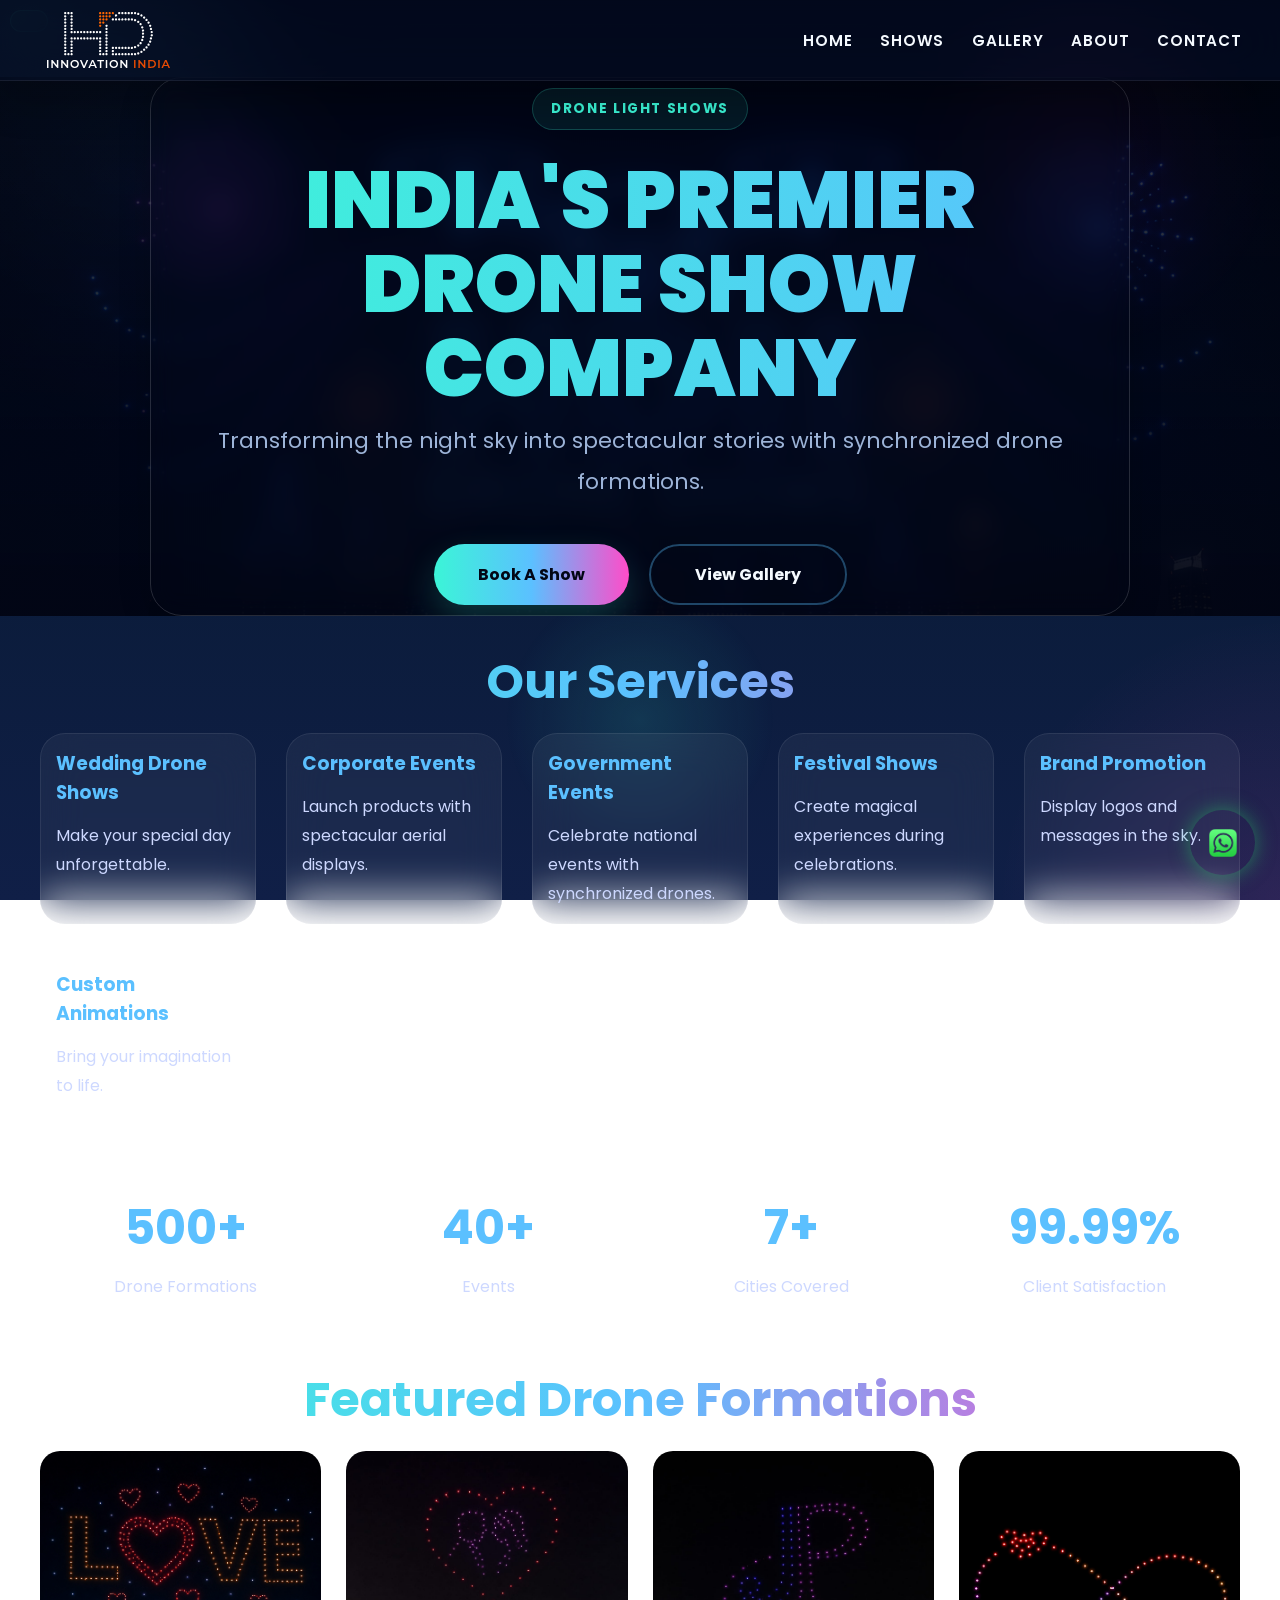
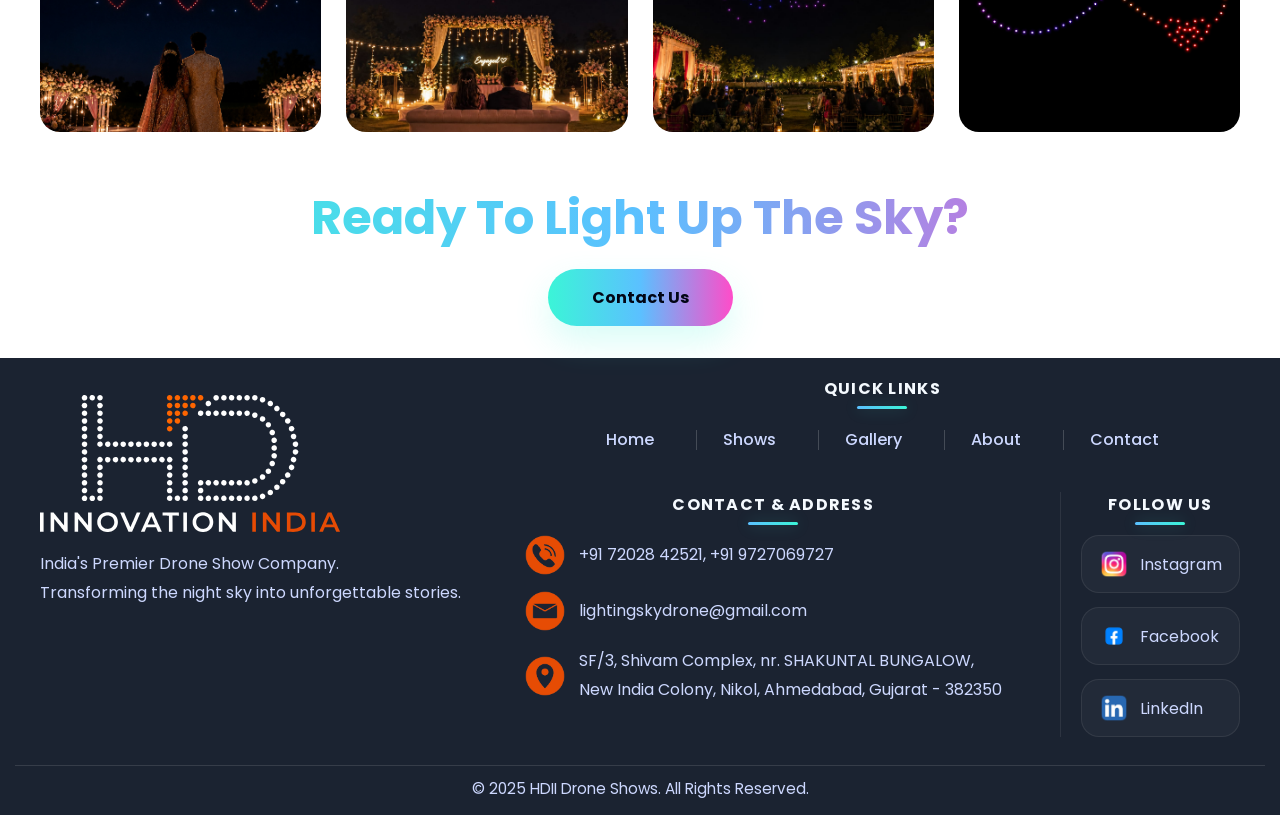
==== commit 6f9b761c: "Update index.html" ====
--- a/index.html
+++ b/index.html
@@ -168,7 +168,7 @@
                 </div>
                 <div class="footer-contact-item">
                     <img src="images/icon/MAIL.png" alt="Email" class="footer-icon-img">
-                    <p>hdinnovation.india@gmail.com</p>
+                    <p>lightingskydrone@gmail.com</p>
                 </div>
                 <div class="footer-contact-item">
                     <img src="images/icon/LOCATION.png" alt="Location" class="footer-icon-img">
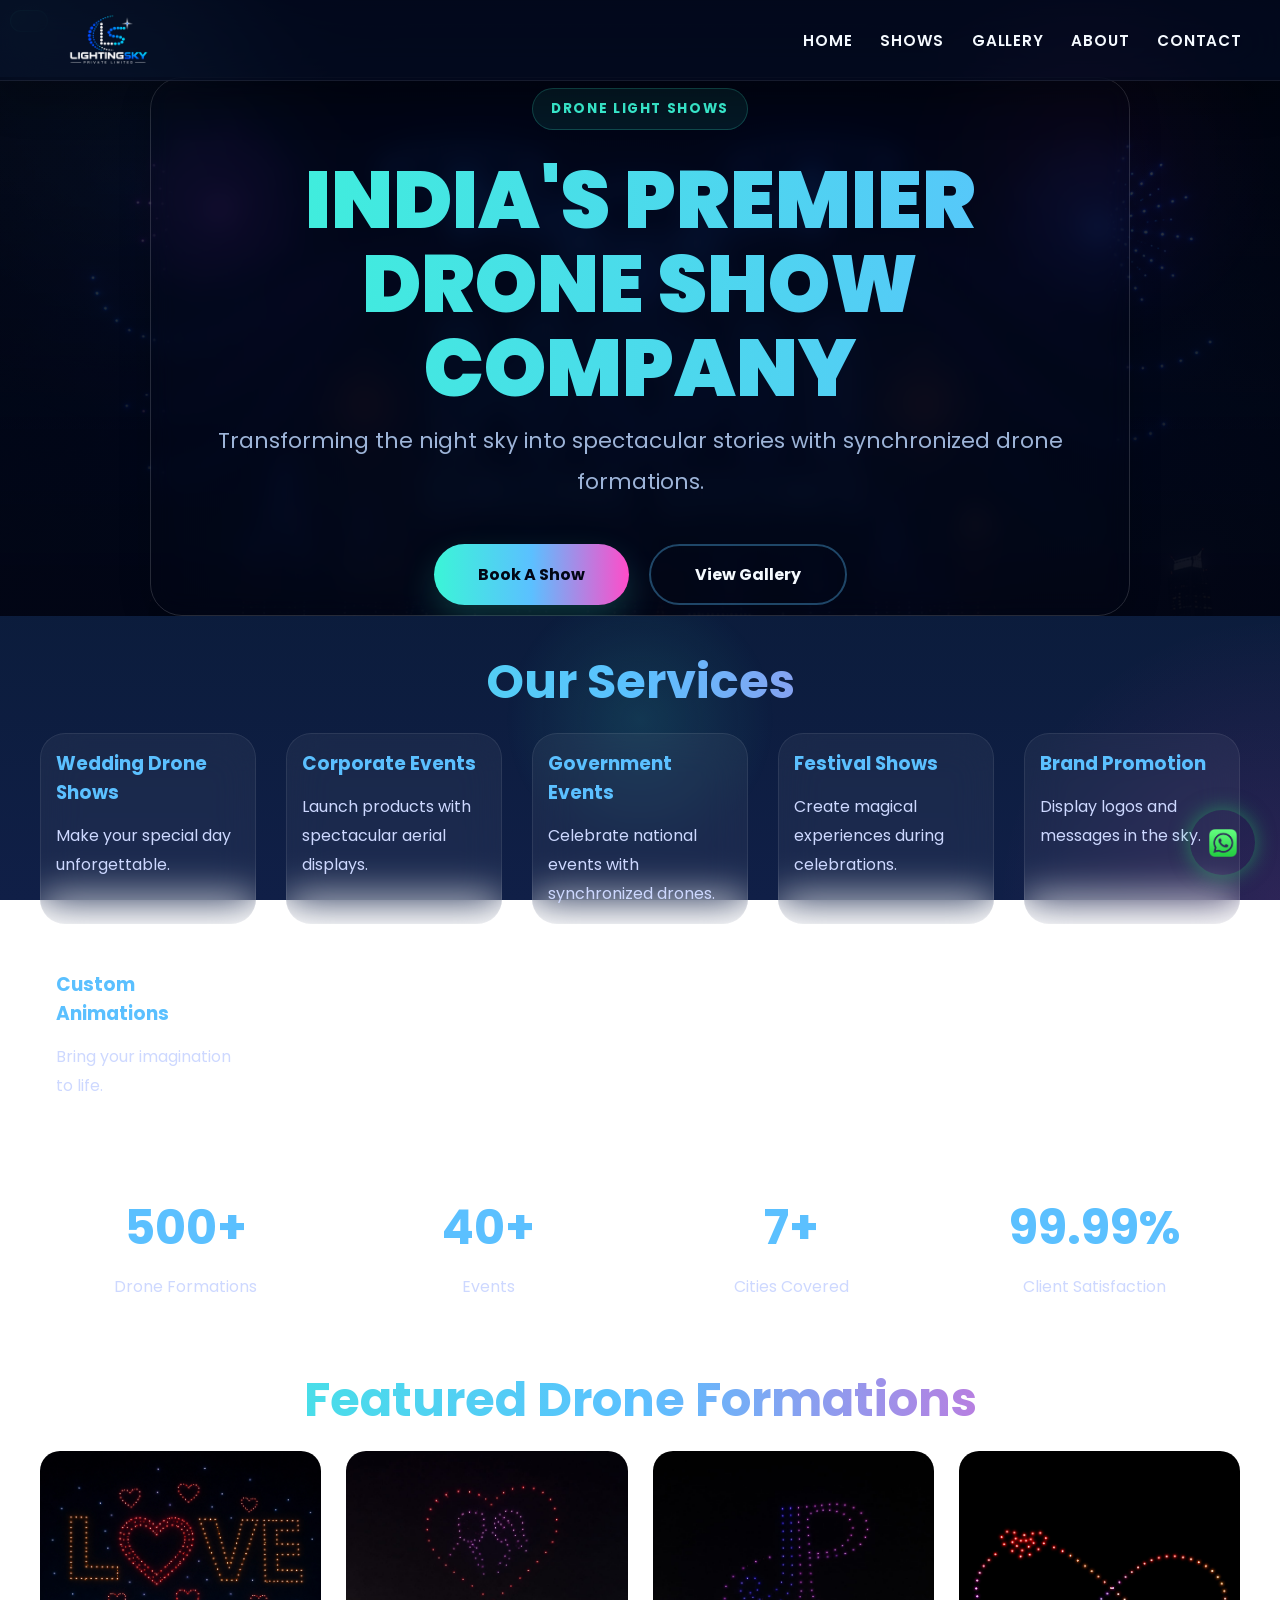
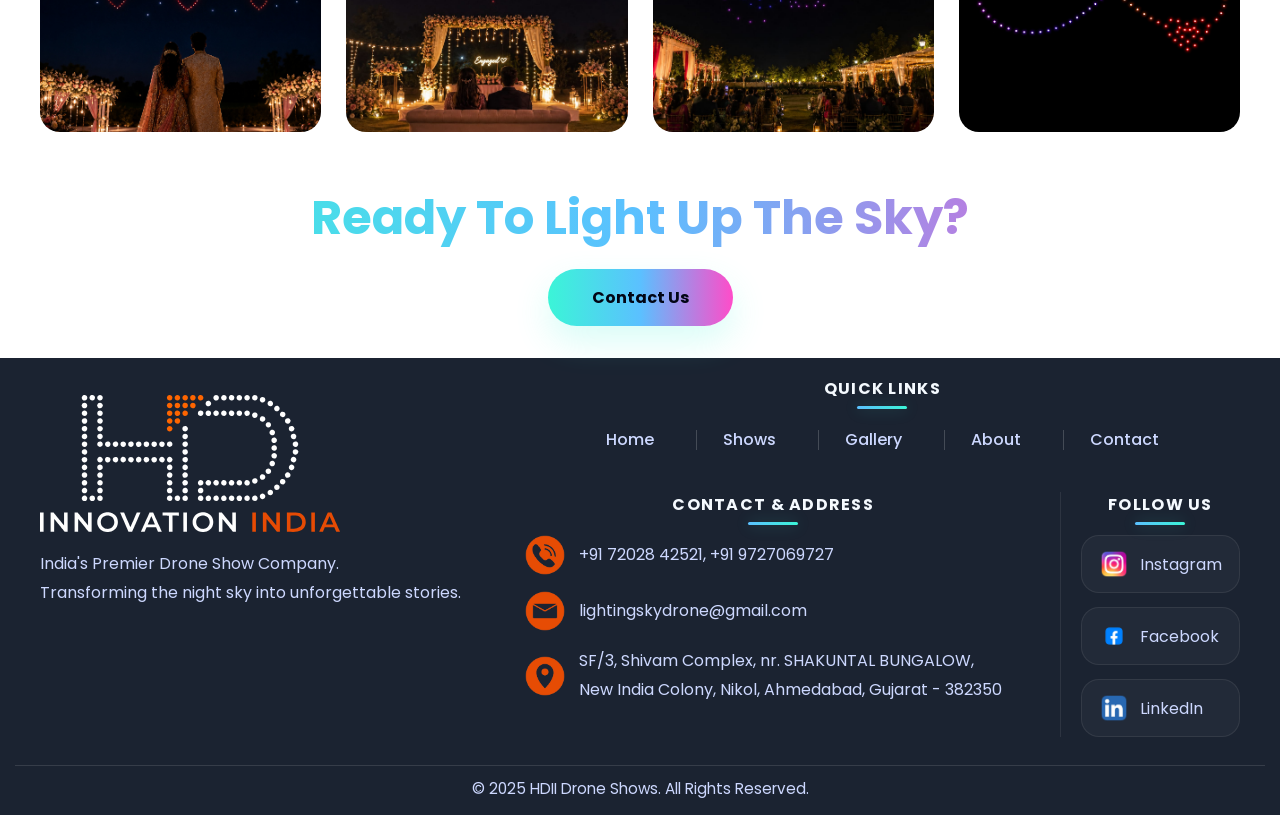
==== commit b580960e: "Replace logo image from SVG to PNG format" ====
--- a/index.html
+++ b/index.html
@@ -15,7 +15,7 @@
     <header>
         <nav class="navbar">
             <a href="./index.html" class="logo">
-                <img src="images/logo.svg" alt="HDII Logo">
+               <img src="images/Logo.png" alt="HDII Logo">
             </a>
             <div class="menu-toggle" id="menu-toggle">
                 ☰
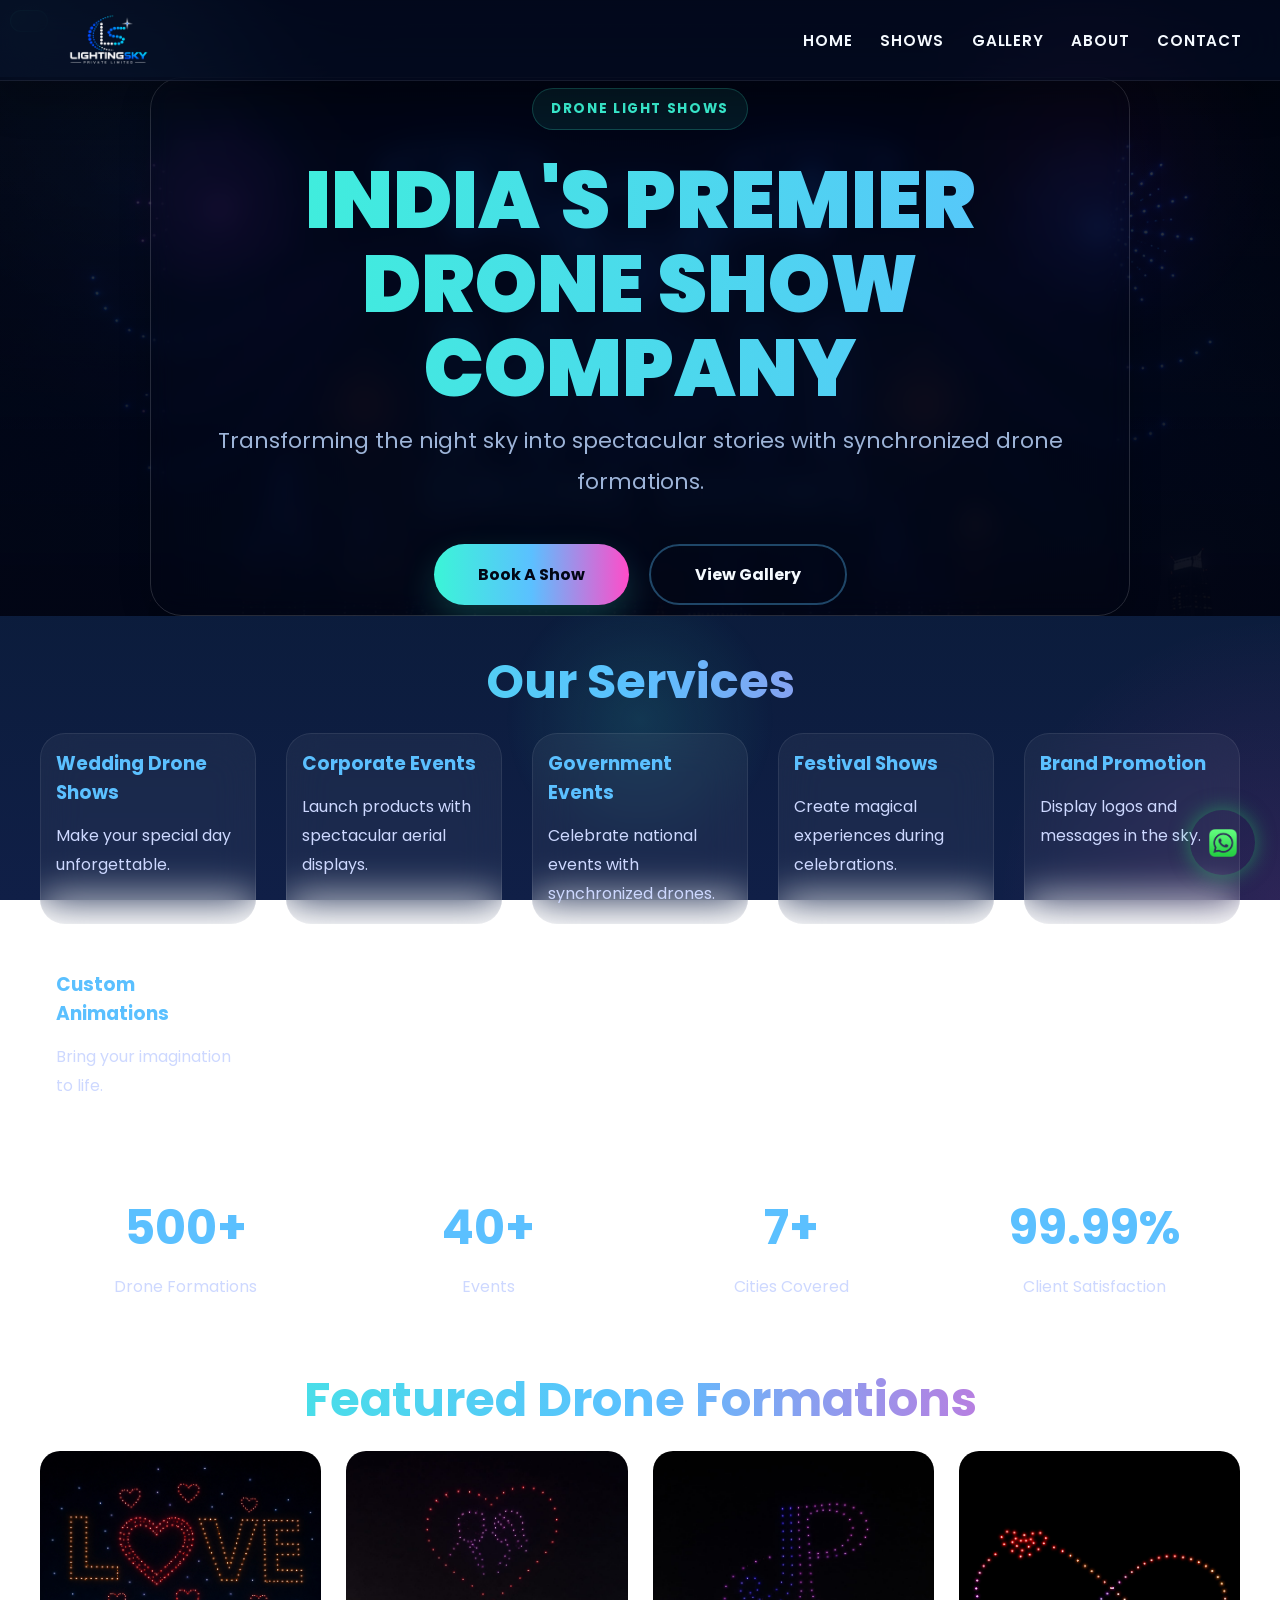
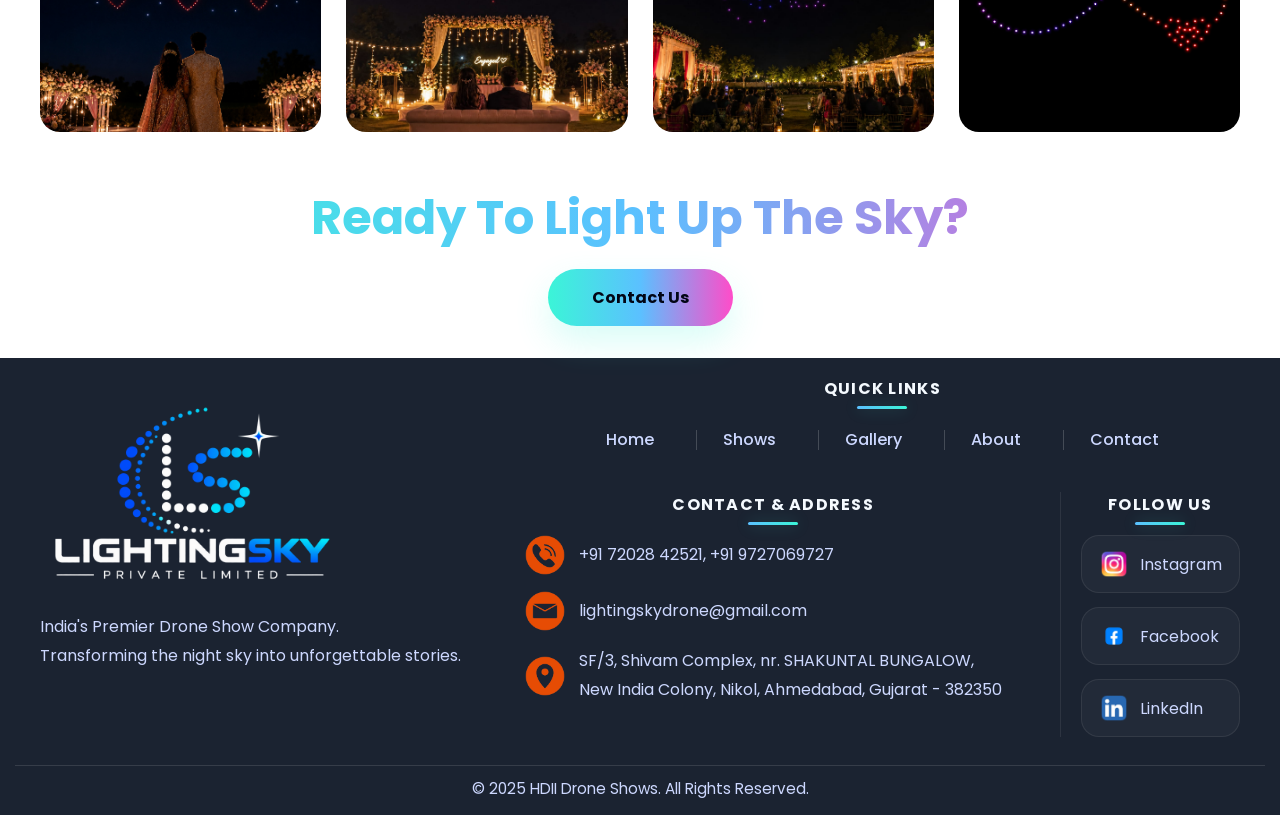
==== commit a38631d4: "Update index.html" ====
--- a/index.html
+++ b/index.html
@@ -134,7 +134,7 @@
     <footer>
         <div class="footer-grid">
             <div class="footer-section footer-brand">
-                <a href="index.html" class="footer-logo"><img src="images/logo.svg" alt="HDII Logo"></a>
+               <a href="index.html" class="footer-logo"><img src="images/Logo.png" alt="HDII Logo"></a>
                 <p>
                     India's Premier Drone Show Company.<br>
                     Transforming the night sky into unforgettable stories.
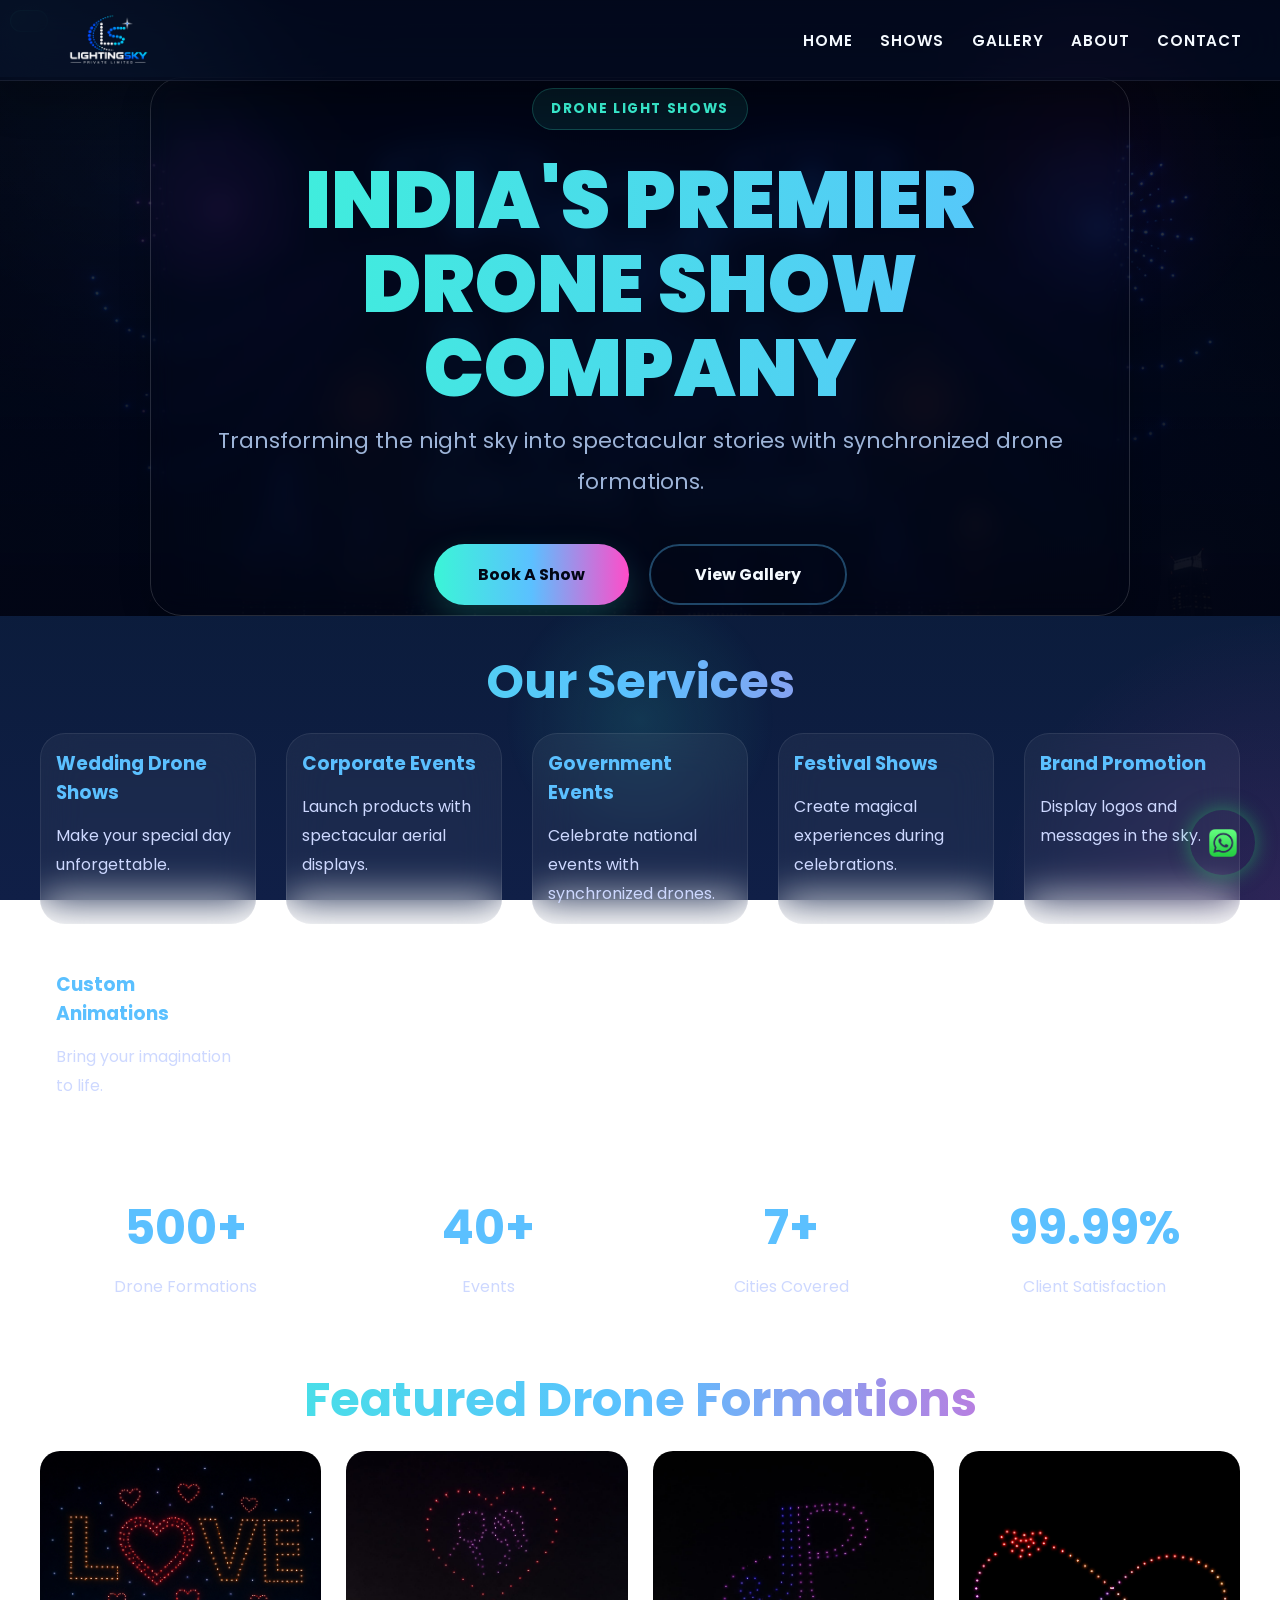
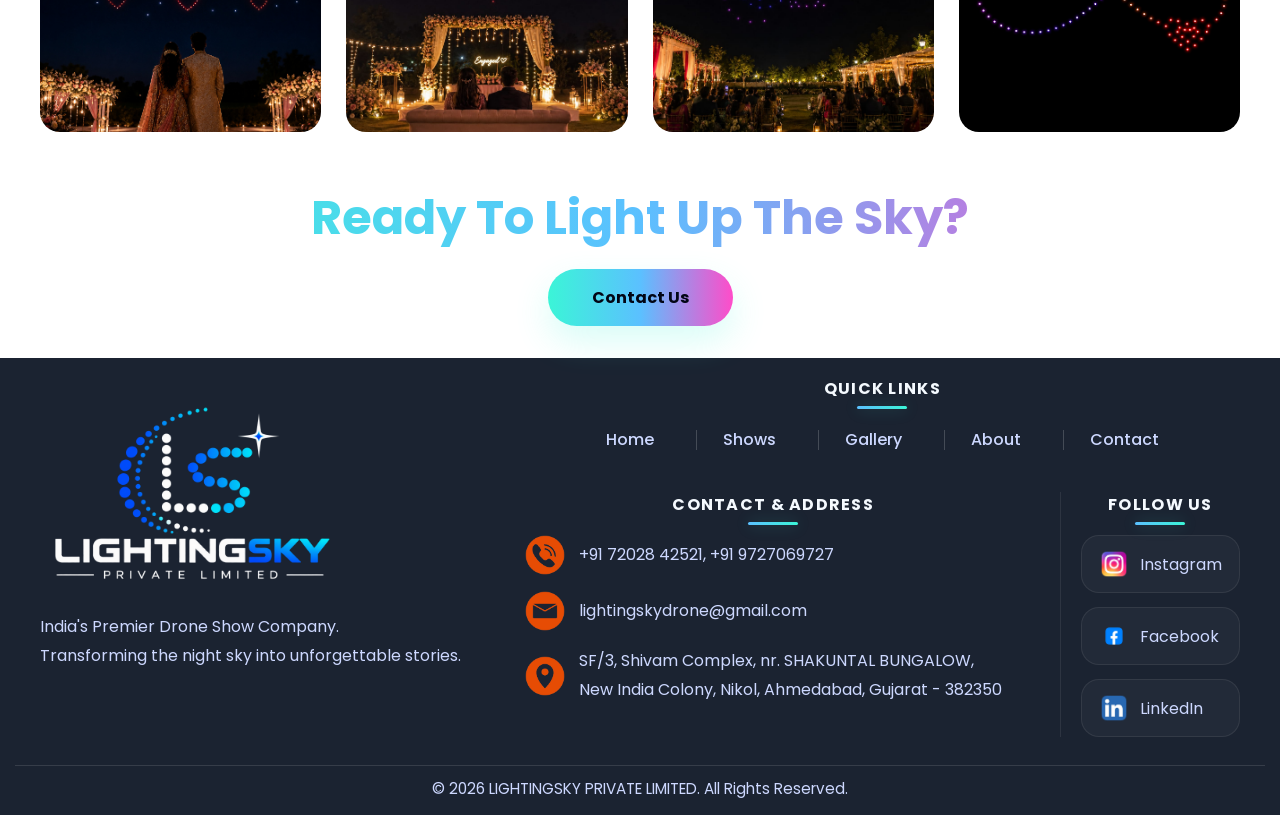
==== commit 67b6ae7d: "Update index.html" ====
--- a/index.html
+++ b/index.html
@@ -187,7 +187,7 @@
             </div>
         </div>
         <div class="footer-bottom">
-            <p>© 2025 HDII Drone Shows. All Rights Reserved.</p>
+            <p>© 2026 LIGHTINGSKY PRIVATE LIMITED. All Rights Reserved.</p>
         </div>
     </footer>
     <script>(function(){document.addEventListener('DOMContentLoaded',function(){var t=document.getElementById('menu-toggle');var n=document.getElementById('nav-links');if(!t||!n)return;t.addEventListener('click',function(){var o=n.classList.toggle('active');t.classList.toggle('open');t.setAttribute('aria-expanded',o?'true':'false');});n.querySelectorAll('a').forEach(function(a){a.addEventListener('click',function(){if(n.classList.contains('active')){n.classList.remove('active');t.classList.remove('open');t.setAttribute('aria-expanded','false');}});});window.addEventListener('keydown',function(e){if(e.key==='Escape'&&n.classList.contains('active')){n.classList.remove('active');t.classList.remove('open');t.setAttribute('aria-expanded','false');}});});})();</script>
